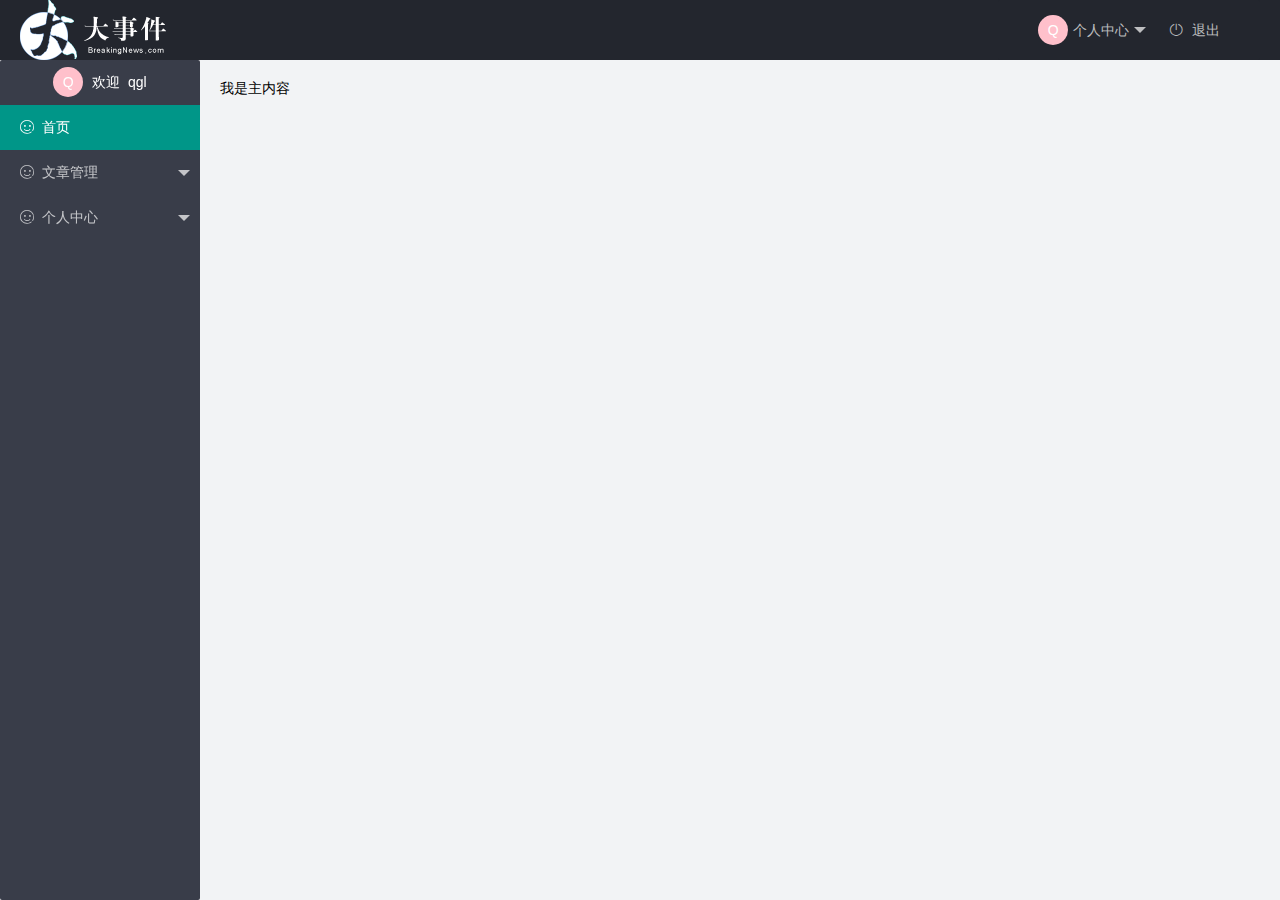
==== index.html @ 6732caff "'完成了index页面基础布局'" ====
<!--
 * @Author: your name
 * @Date: 2020-11-09 09:12:24
 * @LastEditTime: 2020-11-10 16:10:30
 * @LastEditors: Please set LastEditors
 * @Description: In User Settings Edit
 * @FilePath: \大事件\index.html
-->
<!DOCTYPE html>
<html lang="en">

<head>
    <meta charset="UTF-8">
    <meta name="viewport" content="width=device-width, initial-scale=1.0">
    <title>Document</title>
    <link rel='stylesheet' href="assets/lib/layui/css/layui.css">
    <link rel="stylesheet" href="./assets/css/index.css">

</head>

<body>
    <div class="container">
        <header>
            <div class="logo"><img src="./assets/images/logo.png" alt=""></div>
            <ul class="layui-nav">
                <li class="layui-nav-item">
                    <a href="javascript:;"><span class="myavatar">Q</span><img src="//t.cn/RCzsdCq" class="layui-nav-img myself">个人中心</a>
                    <dl class="layui-nav-child">
                        <dd><a href="javascript:;">基本资料</a></dd>
                        <dd><a href="javascript:;">更新头像</a></dd>
                        <dd><a href="javascript:;">重置密码</a></dd>
                    </dl>
                </li>
                <li class="layui-nav-item">
                    <a href="javascript:;" id="exit"><i class="layui-icon layui-icon-face-smile layui-icon-logout"></i> 退出</a>
                </li>
            </ul>
        </header>
        <aside>
            <ul class="layui-nav layui-nav-tree" lay-shrink='all'>
                <li class="layui-nav-item myImg">
                    <span class="myavatar">Q</span>
                    <img src="//t.cn/RCzsdCq" class="layui-nav-img myself"><span class="welcome">欢迎&nbsp;&nbsp;qgl</span>
                </li>
                <li class="layui-nav-item layui-this"><a href="javascript:;"><i class="layui-icon layui-icon-face-smile"></i>首页</a></li>
                <li class="layui-nav-item">
                    <a href="javascript:;"><i class="layui-icon layui-icon-face-smile"></i>文章管理</a>
                    <dl class="layui-nav-child">
                        <dd><a href="javascript:;"><i class="layui-icon layui-icon-face-smile"></i>文章管理</a></dd>
                        <dd><a href="javascript:;"><i class="layui-icon layui-icon-face-smile"></i>文章列表</a></dd>
                        <dd><a href="javascript:;"><i class="layui-icon layui-icon-face-smile"></i>发表文章</a></dd>
                    </dl>
                </li>
                <li class="layui-nav-item">
                    <a href="javascript:;"><i class="layui-icon layui-icon-face-smile"></i>个人中心</a>
                    <dl class="layui-nav-child">
                        <dd><a href="javascript:;"><i class="layui-icon layui-icon-face-smile"></i>基本资料</a></dd>
                        <dd><a href="javascript:;"><i class="layui-icon layui-icon-face-smile"></i>更换头像</a></dd>
                        <dd><a href="javascript:;"><i class="layui-icon layui-icon-face-smile"></i>重置密码</a></dd>
                    </dl>
                </li>
            </ul>
        </aside>
        <main>
            我是主内容
        </main>
    </div>
    <script src="./assets/lib/jquery.js"></script>
    <script src="./assets/lib/layui/layui.all.js"></script>
    <script src="./assets/js/utils.js"></script>
    <script src="./assets/js/index.js"></script>
</body>

</html>
---- assets/lib/layui/css/layui.css ----
/** layui-v2.5.6 MIT License By https://www.layui.com */
 .layui-inline,img{display:inline-block;vertical-align:middle}h1,h2,h3,h4,h5,h6{font-weight:400}.layui-edge,.layui-header,.layui-inline,.layui-main{position:relative}.layui-body,.layui-edge,.layui-elip{overflow:hidden}.layui-btn,.layui-edge,.layui-inline,img{vertical-align:middle}.layui-btn,.layui-disabled,.layui-icon,.layui-unselect{-moz-user-select:none;-webkit-user-select:none;-ms-user-select:none}.layui-elip,.layui-form-checkbox span,.layui-form-pane .layui-form-label{text-overflow:ellipsis;white-space:nowrap}.layui-breadcrumb,.layui-tree-btnGroup{visibility:hidden}blockquote,body,button,dd,div,dl,dt,form,h1,h2,h3,h4,h5,h6,input,li,ol,p,pre,td,textarea,th,ul{margin:0;padding:0;-webkit-tap-highlight-color:rgba(0,0,0,0)}a:active,a:hover{outline:0}img{border:none}li{list-style:none}table{border-collapse:collapse;border-spacing:0}h4,h5,h6{font-size:100%}button,input,optgroup,option,select,textarea{font-family:inherit;font-size:inherit;font-style:inherit;font-weight:inherit;outline:0}pre{white-space:pre-wrap;white-space:-moz-pre-wrap;white-space:-pre-wrap;white-space:-o-pre-wrap;word-wrap:break-word}body{line-height:24px;font:14px Helvetica Neue,Helvetica,PingFang SC,Tahoma,Arial,sans-serif}hr{height:1px;margin:10px 0;border:0;clear:both}a{color:#333;text-decoration:none}a:hover{color:#777}a cite{font-style:normal;*cursor:pointer}.layui-border-box,.layui-border-box *{box-sizing:border-box}.layui-box,.layui-box *{box-sizing:content-box}.layui-clear{clear:both;*zoom:1}.layui-clear:after{content:'\20';clear:both;*zoom:1;display:block;height:0}.layui-inline{*display:inline;*zoom:1}.layui-edge{display:inline-block;width:0;height:0;border-width:6px;border-style:dashed;border-color:transparent}.layui-edge-top{top:-4px;border-bottom-color:#999;border-bottom-style:solid}.layui-edge-right{border-left-color:#999;border-left-style:solid}.layui-edge-bottom{top:2px;border-top-color:#999;border-top-style:solid}.layui-edge-left{border-right-color:#999;border-right-style:solid}.layui-disabled,.layui-disabled:hover{color:#d2d2d2!important;cursor:not-allowed!important}.layui-circle{border-radius:100%}.layui-show{display:block!important}.layui-hide{display:none!important}@font-face{font-family:layui-icon;src:url(../font/iconfont.eot?v=256);src:url(../font/iconfont.eot?v=256#iefix) format('embedded-opentype'),url(../font/iconfont.woff2?v=256) format('woff2'),url(../font/iconfont.woff?v=256) format('woff'),url(../font/iconfont.ttf?v=256) format('truetype'),url(../font/iconfont.svg?v=256#layui-icon) format('svg')}.layui-icon{font-family:layui-icon!important;font-size:16px;font-style:normal;-webkit-font-smoothing:antialiased;-moz-osx-font-smoothing:grayscale}.layui-icon-reply-fill:before{content:"\e611"}.layui-icon-set-fill:before{content:"\e614"}.layui-icon-menu-fill:before{content:"\e60f"}.layui-icon-search:before{content:"\e615"}.layui-icon-share:before{content:"\e641"}.layui-icon-set-sm:before{content:"\e620"}.layui-icon-engine:before{content:"\e628"}.layui-icon-close:before{content:"\1006"}.layui-icon-close-fill:before{content:"\1007"}.layui-icon-chart-screen:before{content:"\e629"}.layui-icon-star:before{content:"\e600"}.layui-icon-circle-dot:before{content:"\e617"}.layui-icon-chat:before{content:"\e606"}.layui-icon-release:before{content:"\e609"}.layui-icon-list:before{content:"\e60a"}.layui-icon-chart:before{content:"\e62c"}.layui-icon-ok-circle:before{content:"\1005"}.layui-icon-layim-theme:before{content:"\e61b"}.layui-icon-table:before{content:"\e62d"}.layui-icon-right:before{content:"\e602"}.layui-icon-left:before{content:"\e603"}.layui-icon-cart-simple:before{content:"\e698"}.layui-icon-face-cry:before{content:"\e69c"}.layui-icon-face-smile:before{content:"\e6af"}.layui-icon-survey:before{content:"\e6b2"}.layui-icon-tree:before{content:"\e62e"}.layui-icon-ie:before{content:"\e7bb"}.layui-icon-upload-circle:before{content:"\e62f"}.layui-icon-add-circle:before{content:"\e61f"}.layui-icon-download-circle:before{content:"\e601"}.layui-icon-templeate-1:before{content:"\e630"}.layui-icon-util:before{content:"\e631"}.layui-icon-face-surprised:before{content:"\e664"}.layui-icon-edit:before{content:"\e642"}.layui-icon-speaker:before{content:"\e645"}.layui-icon-down:before{content:"\e61a"}.layui-icon-file:before{content:"\e621"}.layui-icon-layouts:before{content:"\e632"}.layui-icon-rate-half:before{content:"\e6c9"}.layui-icon-add-circle-fine:before{content:"\e608"}.layui-icon-prev-circle:before{content:"\e633"}.layui-icon-read:before{content:"\e705"}.layui-icon-404:before{content:"\e61c"}.layui-icon-carousel:before{content:"\e634"}.layui-icon-help:before{content:"\e607"}.layui-icon-code-circle:before{content:"\e635"}.layui-icon-windows:before{content:"\e67f"}.layui-icon-water:before{content:"\e636"}.layui-icon-username:before{content:"\e66f"}.layui-icon-find-fill:before{content:"\e670"}.layui-icon-about:before{content:"\e60b"}.layui-icon-location:before{content:"\e715"}.layui-icon-up:before{content:"\e619"}.layui-icon-pause:before{content:"\e651"}.layui-icon-date:before{content:"\e637"}.layui-icon-layim-uploadfile:before{content:"\e61d"}.layui-icon-delete:before{content:"\e640"}.layui-icon-play:before{content:"\e652"}.layui-icon-top:before{content:"\e604"}.layui-icon-firefox:before{content:"\e686"}.layui-icon-friends:before{content:"\e612"}.layui-icon-refresh-3:before{content:"\e9aa"}.layui-icon-ok:before{content:"\e605"}.layui-icon-layer:before{content:"\e638"}.layui-icon-face-smile-fine:before{content:"\e60c"}.layui-icon-dollar:before{content:"\e659"}.layui-icon-group:before{content:"\e613"}.layui-icon-layim-download:before{content:"\e61e"}.layui-icon-picture-fine:before{content:"\e60d"}.layui-icon-link:before{content:"\e64c"}.layui-icon-diamond:before{content:"\e735"}.layui-icon-log:before{content:"\e60e"}.layui-icon-key:before{content:"\e683"}.layui-icon-rate-solid:before{content:"\e67a"}.layui-icon-fonts-del:before{content:"\e64f"}.layui-icon-unlink:before{content:"\e64d"}.layui-icon-fonts-clear:before{content:"\e639"}.layui-icon-triangle-r:before{content:"\e623"}.layui-icon-circle:before{content:"\e63f"}.layui-icon-radio:before{content:"\e643"}.layui-icon-align-center:before{content:"\e647"}.layui-icon-align-right:before{content:"\e648"}.layui-icon-align-left:before{content:"\e649"}.layui-icon-loading-1:before{content:"\e63e"}.layui-icon-return:before{content:"\e65c"}.layui-icon-fonts-strong:before{content:"\e62b"}.layui-icon-upload:before{content:"\e67c"}.layui-icon-dialogue:before{content:"\e63a"}.layui-icon-video:before{content:"\e6ed"}.layui-icon-headset:before{content:"\e6fc"}.layui-icon-cellphone-fine:before{content:"\e63b"}.layui-icon-add-1:before{content:"\e654"}.layui-icon-face-smile-b:before{content:"\e650"}.layui-icon-fonts-html:before{content:"\e64b"}.layui-icon-screen-full:before{content:"\e622"}.layui-icon-form:before{content:"\e63c"}.layui-icon-cart:before{content:"\e657"}.layui-icon-camera-fill:before{content:"\e65d"}.layui-icon-tabs:before{content:"\e62a"}.layui-icon-heart-fill:before{content:"\e68f"}.layui-icon-fonts-code:before{content:"\e64e"}.layui-icon-ios:before{content:"\e680"}.layui-icon-at:before{content:"\e687"}.layui-icon-fire:before{content:"\e756"}.layui-icon-set:before{content:"\e716"}.layui-icon-fonts-u:before{content:"\e646"}.layui-icon-triangle-d:before{content:"\e625"}.layui-icon-tips:before{content:"\e702"}.layui-icon-picture:before{content:"\e64a"}.layui-icon-more-vertical:before{content:"\e671"}.layui-icon-bluetooth:before{content:"\e689"}.layui-icon-flag:before{content:"\e66c"}.layui-icon-loading:before{content:"\e63d"}.layui-icon-fonts-i:before{content:"\e644"}.layui-icon-refresh-1:before{content:"\e666"}.layui-icon-rmb:before{content:"\e65e"}.layui-icon-addition:before{content:"\e624"}.layui-icon-home:before{content:"\e68e"}.layui-icon-time:before{content:"\e68d"}.layui-icon-user:before{content:"\e770"}.layui-icon-notice:before{content:"\e667"}.layui-icon-chrome:before{content:"\e68a"}.layui-icon-edge:before{content:"\e68b"}.layui-icon-login-weibo:before{content:"\e675"}.layui-icon-voice:before{content:"\e688"}.layui-icon-upload-drag:before{content:"\e681"}.layui-icon-login-qq:before{content:"\e676"}.layui-icon-snowflake:before{content:"\e6b1"}.layui-icon-heart:before{content:"\e68c"}.layui-icon-logout:before{content:"\e682"}.layui-icon-file-b:before{content:"\e655"}.layui-icon-template:before{content:"\e663"}.layui-icon-transfer:before{content:"\e691"}.layui-icon-auz:before{content:"\e672"}.layui-icon-console:before{content:"\e665"}.layui-icon-app:before{content:"\e653"}.layui-icon-prev:before{content:"\e65a"}.layui-icon-website:before{content:"\e7ae"}.layui-icon-next:before{content:"\e65b"}.layui-icon-component:before{content:"\e857"}.layui-icon-android:before{content:"\e684"}.layui-icon-more:before{content:"\e65f"}.layui-icon-login-wechat:before{content:"\e677"}.layui-icon-shrink-right:before{content:"\e668"}.layui-icon-spread-left:before{content:"\e66b"}.layui-icon-camera:before{content:"\e660"}.layui-icon-note:before{content:"\e66e"}.layui-icon-refresh:before{content:"\e669"}.layui-icon-female:before{content:"\e661"}.layui-icon-male:before{content:"\e662"}.layui-icon-screen-restore:before{content:"\e758"}.layui-icon-password:before{content:"\e673"}.layui-icon-senior:before{content:"\e674"}.layui-icon-theme:before{content:"\e66a"}.layui-icon-tread:before{content:"\e6c5"}.layui-icon-praise:before{content:"\e6c6"}.layui-icon-star-fill:before{content:"\e658"}.layui-icon-rate:before{content:"\e67b"}.layui-icon-template-1:before{content:"\e656"}.layui-icon-vercode:before{content:"\e679"}.layui-icon-service:before{content:"\e626"}.layui-icon-cellphone:before{content:"\e678"}.layui-icon-print:before{content:"\e66d"}.layui-icon-cols:before{content:"\e610"}.layui-icon-wifi:before{content:"\e7e0"}.layui-icon-export:before{content:"\e67d"}.layui-icon-rss:before{content:"\e808"}.layui-icon-slider:before{content:"\e714"}.layui-icon-email:before{content:"\e618"}.layui-icon-subtraction:before{content:"\e67e"}.layui-icon-mike:before{content:"\e6dc"}.layui-icon-light:before{content:"\e748"}.layui-icon-gift:before{content:"\e627"}.layui-icon-mute:before{content:"\e685"}.layui-icon-reduce-circle:before{content:"\e616"}.layui-icon-music:before{content:"\e690"}.layui-main{width:1140px;margin:0 auto}.layui-header{z-index:1000;height:60px}.layui-header a:hover{transition:all .5s;-webkit-transition:all .5s}.layui-side{position:fixed;left:0;top:0;bottom:0;z-index:999;width:200px;overflow-x:hidden}.layui-side-scroll{position:relative;width:220px;height:100%;overflow-x:hidden}.layui-body{position:absolute;left:200px;right:0;top:0;bottom:0;z-index:998;width:auto;overflow-y:auto;box-sizing:border-box}.layui-layout-body{overflow:hidden}.layui-layout-admin .layui-header{background-color:#23262E}.layui-layout-admin .layui-side{top:60px;width:200px;overflow-x:hidden}.layui-layout-admin .layui-body{position:fixed;top:60px;bottom:44px}.layui-layout-admin .layui-main{width:auto;margin:0 15px}.layui-layout-admin .layui-footer{position:fixed;left:200px;right:0;bottom:0;height:44px;line-height:44px;padding:0 15px;background-color:#eee}.layui-layout-admin .layui-logo{position:absolute;left:0;top:0;width:200px;height:100%;line-height:60px;text-align:center;color:#009688;font-size:16px}.layui-layout-admin .layui-header .layui-nav{background:0 0}.layui-layout-left{position:absolute!important;left:200px;top:0}.layui-layout-right{position:absolute!important;right:0;top:0}.layui-container{position:relative;margin:0 auto;padding:0 15px;box-sizing:border-box}.layui-fluid{position:relative;margin:0 auto;padding:0 15px}.layui-row:after,.layui-row:before{content:'';display:block;clear:both}.layui-col-lg1,.layui-col-lg10,.layui-col-lg11,.layui-col-lg12,.layui-col-lg2,.layui-col-lg3,.layui-col-lg4,.layui-col-lg5,.layui-col-lg6,.layui-col-lg7,.layui-col-lg8,.layui-col-lg9,.layui-col-md1,.layui-col-md10,.layui-col-md11,.layui-col-md12,.layui-col-md2,.layui-col-md3,.layui-col-md4,.layui-col-md5,.layui-col-md6,.layui-col-md7,.layui-col-md8,.layui-col-md9,.layui-col-sm1,.layui-col-sm10,.layui-col-sm11,.layui-col-sm12,.layui-col-sm2,.layui-col-sm3,.layui-col-sm4,.layui-col-sm5,.layui-col-sm6,.layui-col-sm7,.layui-col-sm8,.layui-col-sm9,.layui-col-xs1,.layui-col-xs10,.layui-col-xs11,.layui-col-xs12,.layui-col-xs2,.layui-col-xs3,.layui-col-xs4,.layui-col-xs5,.layui-col-xs6,.layui-col-xs7,.layui-col-xs8,.layui-col-xs9{position:relative;display:block;box-sizing:border-box}.layui-col-xs1,.layui-col-xs10,.layui-col-xs11,.layui-col-xs12,.layui-col-xs2,.layui-col-xs3,.layui-col-xs4,.layui-col-xs5,.layui-col-xs6,.layui-col-xs7,.layui-col-xs8,.layui-col-xs9{float:left}.layui-col-xs1{width:8.33333333%}.layui-col-xs2{width:16.66666667%}.layui-col-xs3{width:25%}.layui-col-xs4{width:33.33333333%}.layui-col-xs5{width:41.66666667%}.layui-col-xs6{width:50%}.layui-col-xs7{width:58.33333333%}.layui-col-xs8{width:66.66666667%}.layui-col-xs9{width:75%}.layui-col-xs10{width:83.33333333%}.layui-col-xs11{width:91.66666667%}.layui-col-xs12{width:100%}.layui-col-xs-offset1{margin-left:8.33333333%}.layui-col-xs-offset2{margin-left:16.66666667%}.layui-col-xs-offset3{margin-left:25%}.layui-col-xs-offset4{margin-left:33.33333333%}.layui-col-xs-offset5{margin-left:41.66666667%}.layui-col-xs-offset6{margin-left:50%}.layui-col-xs-offset7{margin-left:58.33333333%}.layui-col-xs-offset8{margin-left:66.66666667%}.layui-col-xs-offset9{margin-left:75%}.layui-col-xs-offset10{margin-left:83.33333333%}.layui-col-xs-offset11{margin-left:91.66666667%}.layui-col-xs-offset12{margin-left:100%}@media screen and (max-width:768px){.layui-hide-xs{display:none!important}.layui-show-xs-block{display:block!important}.layui-show-xs-inline{display:inline!important}.layui-show-xs-inline-block{display:inline-block!important}}@media screen and (min-width:768px){.layui-container{width:750px}.layui-hide-sm{display:none!important}.layui-show-sm-block{display:block!important}.layui-show-sm-inline{display:inline!important}.layui-show-sm-inline-block{display:inline-block!important}.layui-col-sm1,.layui-col-sm10,.layui-col-sm11,.layui-col-sm12,.layui-col-sm2,.layui-col-sm3,.layui-col-sm4,.layui-col-sm5,.layui-col-sm6,.layui-col-sm7,.layui-col-sm8,.layui-col-sm9{float:left}.layui-col-sm1{width:8.33333333%}.layui-col-sm2{width:16.66666667%}.layui-col-sm3{width:25%}.layui-col-sm4{width:33.33333333%}.layui-col-sm5{width:41.66666667%}.layui-col-sm6{width:50%}.layui-col-sm7{width:58.33333333%}.layui-col-sm8{width:66.66666667%}.layui-col-sm9{width:75%}.layui-col-sm10{width:83.33333333%}.layui-col-sm11{width:91.66666667%}.layui-col-sm12{width:100%}.layui-col-sm-offset1{margin-left:8.33333333%}.layui-col-sm-offset2{margin-left:16.66666667%}.layui-col-sm-offset3{margin-left:25%}.layui-col-sm-offset4{margin-left:33.33333333%}.layui-col-sm-offset5{margin-left:41.66666667%}.layui-col-sm-offset6{margin-left:50%}.layui-col-sm-offset7{margin-left:58.33333333%}.layui-col-sm-offset8{margin-left:66.66666667%}.layui-col-sm-offset9{margin-left:75%}.layui-col-sm-offset10{margin-left:83.33333333%}.layui-col-sm-offset11{margin-left:91.66666667%}.layui-col-sm-offset12{margin-left:100%}}@media screen and (min-width:992px){.layui-container{width:970px}.layui-hide-md{display:none!important}.layui-show-md-block{display:block!important}.layui-show-md-inline{display:inline!important}.layui-show-md-inline-block{display:inline-block!important}.layui-col-md1,.layui-col-md10,.layui-col-md11,.layui-col-md12,.layui-col-md2,.layui-col-md3,.layui-col-md4,.layui-col-md5,.layui-col-md6,.layui-col-md7,.layui-col-md8,.layui-col-md9{float:left}.layui-col-md1{width:8.33333333%}.layui-col-md2{width:16.66666667%}.layui-col-md3{width:25%}.layui-col-md4{width:33.33333333%}.layui-col-md5{width:41.66666667%}.layui-col-md6{width:50%}.layui-col-md7{width:58.33333333%}.layui-col-md8{width:66.66666667%}.layui-col-md9{width:75%}.layui-col-md10{width:83.33333333%}.layui-col-md11{width:91.66666667%}.layui-col-md12{width:100%}.layui-col-md-offset1{margin-left:8.33333333%}.layui-col-md-offset2{margin-left:16.66666667%}.layui-col-md-offset3{margin-left:25%}.layui-col-md-offset4{margin-left:33.33333333%}.layui-col-md-offset5{margin-left:41.66666667%}.layui-col-md-offset6{margin-left:50%}.layui-col-md-offset7{margin-left:58.33333333%}.layui-col-md-offset8{margin-left:66.66666667%}.layui-col-md-offset9{margin-left:75%}.layui-col-md-offset10{margin-left:83.33333333%}.layui-col-md-offset11{margin-left:91.66666667%}.layui-col-md-offset12{margin-left:100%}}@media screen and (min-width:1200px){.layui-container{width:1170px}.layui-hide-lg{display:none!important}.layui-show-lg-block{display:block!important}.layui-show-lg-inline{display:inline!important}.layui-show-lg-inline-block{display:inline-block!important}.layui-col-lg1,.layui-col-lg10,.layui-col-lg11,.layui-col-lg12,.layui-col-lg2,.layui-col-lg3,.layui-col-lg4,.layui-col-lg5,.layui-col-lg6,.layui-col-lg7,.layui-col-lg8,.layui-col-lg9{float:left}.layui-col-lg1{width:8.33333333%}.layui-col-lg2{width:16.66666667%}.layui-col-lg3{width:25%}.layui-col-lg4{width:33.33333333%}.layui-col-lg5{width:41.66666667%}.layui-col-lg6{width:50%}.layui-col-lg7{width:58.33333333%}.layui-col-lg8{width:66.66666667%}.layui-col-lg9{width:75%}.layui-col-lg10{width:83.33333333%}.layui-col-lg11{width:91.66666667%}.layui-col-lg12{width:100%}.layui-col-lg-offset1{margin-left:8.33333333%}.layui-col-lg-offset2{margin-left:16.66666667%}.layui-col-lg-offset3{margin-left:25%}.layui-col-lg-offset4{margin-left:33.33333333%}.layui-col-lg-offset5{margin-left:41.66666667%}.layui-col-lg-offset6{margin-left:50%}.layui-col-lg-offset7{margin-left:58.33333333%}.layui-col-lg-offset8{margin-left:66.66666667%}.layui-col-lg-offset9{margin-left:75%}.layui-col-lg-offset10{margin-left:83.33333333%}.layui-col-lg-offset11{margin-left:91.66666667%}.layui-col-lg-offset12{margin-left:100%}}.layui-col-space1{margin:-.5px}.layui-col-space1>*{padding:.5px}.layui-col-space2{margin:-1px}.layui-col-space2>*{padding:1px}.layui-col-space4{margin:-2px}.layui-col-space4>*{padding:2px}.layui-col-space5{margin:-2.5px}.layui-col-space5>*{padding:2.5px}.layui-col-space6{margin:-3px}.layui-col-space6>*{padding:3px}.layui-col-space8{margin:-4px}.layui-col-space8>*{padding:4px}.layui-col-space10{margin:-5px}.layui-col-space10>*{padding:5px}.layui-col-space12{margin:-6px}.layui-col-space12>*{padding:6px}.layui-col-space14{margin:-7px}.layui-col-space14>*{padding:7px}.layui-col-space15{margin:-7.5px}.layui-col-space15>*{padding:7.5px}.layui-col-space16{margin:-8px}.layui-col-space16>*{padding:8px}.layui-col-space18{margin:-9px}.layui-col-space18>*{padding:9px}.layui-col-space20{margin:-10px}.layui-col-space20>*{padding:10px}.layui-col-space22{margin:-11px}.layui-col-space22>*{padding:11px}.layui-col-space24{margin:-12px}.layui-col-space24>*{padding:12px}.layui-col-space25{margin:-12.5px}.layui-col-space25>*{padding:12.5px}.layui-col-space26{margin:-13px}.layui-col-space26>*{padding:13px}.layui-col-space28{margin:-14px}.layui-col-space28>*{padding:14px}.layui-col-space30{margin:-15px}.layui-col-space30>*{padding:15px}.layui-btn,.layui-input,.layui-select,.layui-textarea,.layui-upload-button{outline:0;-webkit-appearance:none;transition:all .3s;-webkit-transition:all .3s;box-sizing:border-box}.layui-elem-quote{margin-bottom:10px;padding:15px;line-height:22px;border-left:5px solid #009688;border-radius:0 2px 2px 0;background-color:#f2f2f2}.layui-quote-nm{border-style:solid;border-width:1px 1px 1px 5px;background:0 0}.layui-elem-field{margin-bottom:10px;padding:0;border-width:1px;border-style:solid}.layui-elem-field legend{margin-left:20px;padding:0 10px;font-size:20px;font-weight:300}.layui-field-title{margin:10px 0 20px;border-width:1px 0 0}.layui-field-box{padding:10px 15px}.layui-field-title .layui-field-box{padding:10px 0}.layui-progress{position:relative;height:6px;border-radius:20px;background-color:#e2e2e2}.layui-progress-bar{position:absolute;left:0;top:0;width:0;max-width:100%;height:6px;border-radius:20px;text-align:right;background-color:#5FB878;transition:all .3s;-webkit-transition:all .3s}.layui-progress-big,.layui-progress-big .layui-progress-bar{height:18px;line-height:18px}.layui-progress-text{position:relative;top:-20px;line-height:18px;font-size:12px;color:#666}.layui-progress-big .layui-progress-text{position:static;padding:0 10px;color:#fff}.layui-collapse{border-width:1px;border-style:solid;border-radius:2px}.layui-colla-content,.layui-colla-item{border-top-width:1px;border-top-style:solid}.layui-colla-item:first-child{border-top:none}.layui-colla-title{position:relative;height:42px;line-height:42px;padding:0 15px 0 35px;color:#333;background-color:#f2f2f2;cursor:pointer;font-size:14px;overflow:hidden}.layui-colla-content{display:none;padding:10px 15px;line-height:22px;color:#666}.layui-colla-icon{position:absolute;left:15px;top:0;font-size:14px}.layui-card{margin-bottom:15px;border-radius:2px;background-color:#fff;box-shadow:0 1px 2px 0 rgba(0,0,0,.05)}.layui-card:last-child{margin-bottom:0}.layui-card-header{position:relative;height:42px;line-height:42px;padding:0 15px;border-bottom:1px solid #f6f6f6;color:#333;border-radius:2px 2px 0 0;font-size:14px}.layui-bg-black,.layui-bg-blue,.layui-bg-cyan,.layui-bg-green,.layui-bg-orange,.layui-bg-red{color:#fff!important}.layui-card-body{position:relative;padding:10px 15px;line-height:24px}.layui-card-body[pad15]{padding:15px}.layui-card-body[pad20]{padding:20px}.layui-card-body .layui-table{margin:5px 0}.layui-card .layui-tab{margin:0}.layui-panel-window{position:relative;padding:15px;border-radius:0;border-top:5px solid #E6E6E6;background-color:#fff}.layui-auxiliar-moving{position:fixed;left:0;right:0;top:0;bottom:0;width:100%;height:100%;background:0 0;z-index:9999999999}.layui-form-label,.layui-form-mid,.layui-form-select,.layui-input-block,.layui-input-inline,.layui-textarea{position:relative}.layui-bg-red{background-color:#FF5722!important}.layui-bg-orange{background-color:#FFB800!important}.layui-bg-green{background-color:#009688!important}.layui-bg-cyan{background-color:#2F4056!important}.layui-bg-blue{background-color:#1E9FFF!important}.layui-bg-black{background-color:#393D49!important}.layui-bg-gray{background-color:#eee!important;color:#666!important}.layui-badge-rim,.layui-colla-content,.layui-colla-item,.layui-collapse,.layui-elem-field,.layui-form-pane .layui-form-item[pane],.layui-form-pane .layui-form-label,.layui-input,.layui-layedit,.layui-layedit-tool,.layui-quote-nm,.layui-select,.layui-tab-bar,.layui-tab-card,.layui-tab-title,.layui-tab-title .layui-this:after,.layui-textarea{border-color:#e6e6e6}.layui-timeline-item:before,hr{background-color:#e6e6e6}.layui-text{line-height:22px;font-size:14px;color:#666}.layui-text h1,.layui-text h2,.layui-text h3{font-weight:500;color:#333}.layui-text h1{font-size:30px}.layui-text h2{font-size:24px}.layui-text h3{font-size:18px}.layui-text a:not(.layui-btn){color:#01AAED}.layui-text a:not(.layui-btn):hover{text-decoration:underline}.layui-text ul{padding:5px 0 5px 15px}.layui-text ul li{margin-top:5px;list-style-type:disc}.layui-text em,.layui-word-aux{color:#999!important;padding:0 5px!important}.layui-btn{display:inline-block;height:38px;line-height:38px;padding:0 18px;background-color:#009688;color:#fff;white-space:nowrap;text-align:center;font-size:14px;border:none;border-radius:2px;cursor:pointer}.layui-btn:hover{opacity:.8;filter:alpha(opacity=80);color:#fff}.layui-btn:active{opacity:1;filter:alpha(opacity=100)}.layui-btn+.layui-btn{margin-left:10px}.layui-btn-container{font-size:0}.layui-btn-container .layui-btn{margin-right:10px;margin-bottom:10px}.layui-btn-container .layui-btn+.layui-btn{margin-left:0}.layui-table .layui-btn-container .layui-btn{margin-bottom:9px}.layui-btn-radius{border-radius:100px}.layui-btn .layui-icon{margin-right:3px;font-size:18px;vertical-align:bottom;vertical-align:middle\9}.layui-btn-primary{border:1px solid #C9C9C9;background-color:#fff;color:#555}.layui-btn-primary:hover{border-color:#009688;color:#333}.layui-btn-normal{background-color:#1E9FFF}.layui-btn-warm{background-color:#FFB800}.layui-btn-danger{background-color:#FF5722}.layui-btn-checked{background-color:#5FB878}.layui-btn-disabled,.layui-btn-disabled:active,.layui-btn-disabled:hover{border:1px solid #e6e6e6;background-color:#FBFBFB;color:#C9C9C9;cursor:not-allowed;opacity:1}.layui-btn-lg{height:44px;line-height:44px;padding:0 25px;font-size:16px}.layui-btn-sm{height:30px;line-height:30px;padding:0 10px;font-size:12px}.layui-btn-sm i{font-size:16px!important}.layui-btn-xs{height:22px;line-height:22px;padding:0 5px;font-size:12px}.layui-btn-xs i{font-size:14px!important}.layui-btn-group{display:inline-block;vertical-align:middle;font-size:0}.layui-btn-group .layui-btn{margin-left:0!important;margin-right:0!important;border-left:1px solid rgba(255,255,255,.5);border-radius:0}.layui-btn-group .layui-btn-primary{border-left:none}.layui-btn-group .layui-btn-primary:hover{border-color:#C9C9C9;color:#009688}.layui-btn-group .layui-btn:first-child{border-left:none;border-radius:2px 0 0 2px}.layui-btn-group .layui-btn-primary:first-child{border-left:1px solid #c9c9c9}.layui-btn-group .layui-btn:last-child{border-radius:0 2px 2px 0}.layui-btn-group .layui-btn+.layui-btn{margin-left:0}.layui-btn-group+.layui-btn-group{margin-left:10px}.layui-btn-fluid{width:100%}.layui-input,.layui-select,.layui-textarea{height:38px;line-height:1.3;line-height:38px\9;border-width:1px;border-style:solid;background-color:#fff;border-radius:2px}.layui-input::-webkit-input-placeholder,.layui-select::-webkit-input-placeholder,.layui-textarea::-webkit-input-placeholder{line-height:1.3}.layui-input,.layui-textarea{display:block;width:100%;padding-left:10px}.layui-input:hover,.layui-textarea:hover{border-color:#D2D2D2!important}.layui-input:focus,.layui-textarea:focus{border-color:#C9C9C9!important}.layui-textarea{min-height:100px;height:auto;line-height:20px;padding:6px 10px;resize:vertical}.layui-select{padding:0 10px}.layui-form input[type=checkbox],.layui-form input[type=radio],.layui-form select{display:none}.layui-form [lay-ignore]{display:initial}.layui-form-item{margin-bottom:15px;clear:both;*zoom:1}.layui-form-item:after{content:'\20';clear:both;*zoom:1;display:block;height:0}.layui-form-label{float:left;display:block;padding:9px 15px;width:80px;font-weight:400;line-height:20px;text-align:right}.layui-form-label-col{display:block;float:none;padding:9px 0;line-height:20px;text-align:left}.layui-form-item .layui-inline{margin-bottom:5px;margin-right:10px}.layui-input-block{margin-left:110px;min-height:36px}.layui-input-inline{display:inline-block;vertical-align:middle}.layui-form-item .layui-input-inline{float:left;width:190px;margin-right:10px}.layui-form-text .layui-input-inline{width:auto}.layui-form-mid{float:left;display:block;padding:9px 0!important;line-height:20px;margin-right:10px}.layui-form-danger+.layui-form-select .layui-input,.layui-form-danger:focus{border-color:#FF5722!important}.layui-form-select .layui-input{padding-right:30px;cursor:pointer}.layui-form-select .layui-edge{position:absolute;right:10px;top:50%;margin-top:-3px;cursor:pointer;border-width:6px;border-top-color:#c2c2c2;border-top-style:solid;transition:all .3s;-webkit-transition:all .3s}.layui-form-select dl{display:none;position:absolute;left:0;top:42px;padding:5px 0;z-index:899;min-width:100%;border:1px solid #d2d2d2;max-height:300px;overflow-y:auto;background-color:#fff;border-radius:2px;box-shadow:0 2px 4px rgba(0,0,0,.12);box-sizing:border-box}.layui-form-select dl dd,.layui-form-select dl dt{padding:0 10px;line-height:36px;white-space:nowrap;overflow:hidden;text-overflow:ellipsis}.layui-form-select dl dt{font-size:12px;color:#999}.layui-form-select dl dd{cursor:pointer}.layui-form-select dl dd:hover{background-color:#f2f2f2;-webkit-transition:.5s all;transition:.5s all}.layui-form-select .layui-select-group dd{padding-left:20px}.layui-form-select dl dd.layui-select-tips{padding-left:10px!important;color:#999}.layui-form-select dl dd.layui-this{background-color:#5FB878;color:#fff}.layui-form-checkbox,.layui-form-select dl dd.layui-disabled{background-color:#fff}.layui-form-selected dl{display:block}.layui-form-checkbox,.layui-form-checkbox *,.layui-form-switch{display:inline-block;vertical-align:middle}.layui-form-selected .layui-edge{margin-top:-9px;-webkit-transform:rotate(180deg);transform:rotate(180deg);margin-top:-3px\9}:root .layui-form-selected .layui-edge{margin-top:-9px\0/IE9}.layui-form-selectup dl{top:auto;bottom:42px}.layui-select-none{margin:5px 0;text-align:center;color:#999}.layui-select-disabled .layui-disabled{border-color:#eee!important}.layui-select-disabled .layui-edge{border-top-color:#d2d2d2}.layui-form-checkbox{position:relative;height:30px;line-height:30px;margin-right:10px;padding-right:30px;cursor:pointer;font-size:0;-webkit-transition:.1s linear;transition:.1s linear;box-sizing:border-box}.layui-form-checkbox span{padding:0 10px;height:100%;font-size:14px;border-radius:2px 0 0 2px;background-color:#d2d2d2;color:#fff;overflow:hidden}.layui-form-checkbox:hover span{background-color:#c2c2c2}.layui-form-checkbox i{position:absolute;right:0;top:0;width:30px;height:28px;border:1px solid #d2d2d2;border-left:none;border-radius:0 2px 2px 0;color:#fff;font-size:20px;text-align:center}.layui-form-checkbox:hover i{border-color:#c2c2c2;color:#c2c2c2}.layui-form-checked,.layui-form-checked:hover{border-color:#5FB878}.layui-form-checked span,.layui-form-checked:hover span{background-color:#5FB878}.layui-form-checked i,.layui-form-checked:hover i{color:#5FB878}.layui-form-item .layui-form-checkbox{margin-top:4px}.layui-form-checkbox[lay-skin=primary]{height:auto!important;line-height:normal!important;min-width:18px;min-height:18px;border:none!important;margin-right:0;padding-left:28px;padding-right:0;background:0 0}.layui-form-checkbox[lay-skin=primary] span{padding-left:0;padding-right:15px;line-height:18px;background:0 0;color:#666}.layui-form-checkbox[lay-skin=primary] i{right:auto;left:0;width:16px;height:16px;line-height:16px;border:1px solid #d2d2d2;font-size:12px;border-radius:2px;background-color:#fff;-webkit-transition:.1s linear;transition:.1s linear}.layui-form-checkbox[lay-skin=primary]:hover i{border-color:#5FB878;color:#fff}.layui-form-checked[lay-skin=primary] i{border-color:#5FB878!important;background-color:#5FB878;color:#fff}.layui-checkbox-disbaled[lay-skin=primary] span{background:0 0!important;color:#c2c2c2}.layui-checkbox-disbaled[lay-skin=primary]:hover i{border-color:#d2d2d2}.layui-form-item .layui-form-checkbox[lay-skin=primary]{margin-top:10px}.layui-form-switch{position:relative;height:22px;line-height:22px;min-width:35px;padding:0 5px;margin-top:8px;border:1px solid #d2d2d2;border-radius:20px;cursor:pointer;background-color:#fff;-webkit-transition:.1s linear;transition:.1s linear}.layui-form-switch i{position:absolute;left:5px;top:3px;width:16px;height:16px;border-radius:20px;background-color:#d2d2d2;-webkit-transition:.1s linear;transition:.1s linear}.layui-form-switch em{position:relative;top:0;width:25px;margin-left:21px;padding:0!important;text-align:center!important;color:#999!important;font-style:normal!important;font-size:12px}.layui-form-onswitch{border-color:#5FB878;background-color:#5FB878}.layui-checkbox-disbaled,.layui-checkbox-disbaled i{border-color:#e2e2e2!important}.layui-form-onswitch i{left:100%;margin-left:-21px;background-color:#fff}.layui-form-onswitch em{margin-left:5px;margin-right:21px;color:#fff!important}.layui-checkbox-disbaled span{background-color:#e2e2e2!important}.layui-checkbox-disbaled:hover i{color:#fff!important}[lay-radio]{display:none}.layui-form-radio,.layui-form-radio *{display:inline-block;vertical-align:middle}.layui-form-radio{line-height:28px;margin:6px 10px 0 0;padding-right:10px;cursor:pointer;font-size:0}.layui-form-radio *{font-size:14px}.layui-form-radio>i{margin-right:8px;font-size:22px;color:#c2c2c2}.layui-form-radio>i:hover,.layui-form-radioed>i{color:#5FB878}.layui-radio-disbaled>i{color:#e2e2e2!important}.layui-form-pane .layui-form-label{width:110px;padding:8px 15px;height:38px;line-height:20px;border-width:1px;border-style:solid;border-radius:2px 0 0 2px;text-align:center;background-color:#FBFBFB;overflow:hidden;box-sizing:border-box}.layui-form-pane .layui-input-inline{margin-left:-1px}.layui-form-pane .layui-input-block{margin-left:110px;left:-1px}.layui-form-pane .layui-input{border-radius:0 2px 2px 0}.layui-form-pane .layui-form-text .layui-form-label{float:none;width:100%;border-radius:2px;box-sizing:border-box;text-align:left}.layui-form-pane .layui-form-text .layui-input-inline{display:block;margin:0;top:-1px;clear:both}.layui-form-pane .layui-form-text .layui-input-block{margin:0;left:0;top:-1px}.layui-form-pane .layui-form-text .layui-textarea{min-height:100px;border-radius:0 0 2px 2px}.layui-form-pane .layui-form-checkbox{margin:4px 0 4px 10px}.layui-form-pane .layui-form-radio,.layui-form-pane .layui-form-switch{margin-top:6px;margin-left:10px}.layui-form-pane .layui-form-item[pane]{position:relative;border-width:1px;border-style:solid}.layui-form-pane .layui-form-item[pane] .layui-form-label{position:absolute;left:0;top:0;height:100%;border-width:0 1px 0 0}.layui-form-pane .layui-form-item[pane] .layui-input-inline{margin-left:110px}@media screen and (max-width:450px){.layui-form-item .layui-form-label{text-overflow:ellipsis;overflow:hidden;white-space:nowrap}.layui-form-item .layui-inline{display:block;margin-right:0;margin-bottom:20px;clear:both}.layui-form-item .layui-inline:after{content:'\20';clear:both;display:block;height:0}.layui-form-item .layui-input-inline{display:block;float:none;left:-3px;width:auto;margin:0 0 10px 112px}.layui-form-item .layui-input-inline+.layui-form-mid{margin-left:110px;top:-5px;padding:0}.layui-form-item .layui-form-checkbox{margin-right:5px;margin-bottom:5px}}.layui-layedit{border-width:1px;border-style:solid;border-radius:2px}.layui-layedit-tool{padding:3px 5px;border-bottom-width:1px;border-bottom-style:solid;font-size:0}.layedit-tool-fixed{position:fixed;top:0;border-top:1px solid #e2e2e2}.layui-layedit-tool .layedit-tool-mid,.layui-layedit-tool .layui-icon{display:inline-block;vertical-align:middle;text-align:center;font-size:14px}.layui-layedit-tool .layui-icon{position:relative;width:32px;height:30px;line-height:30px;margin:3px 5px;color:#777;cursor:pointer;border-radius:2px}.layui-layedit-tool .layui-icon:hover{color:#393D49}.layui-layedit-tool .layui-icon:active{color:#000}.layui-layedit-tool .layedit-tool-active{background-color:#e2e2e2;color:#000}.layui-layedit-tool .layui-disabled,.layui-layedit-tool .layui-disabled:hover{color:#d2d2d2;cursor:not-allowed}.layui-layedit-tool .layedit-tool-mid{width:1px;height:18px;margin:0 10px;background-color:#d2d2d2}.layedit-tool-html{width:50px!important;font-size:30px!important}.layedit-tool-b,.layedit-tool-code,.layedit-tool-help{font-size:16px!important}.layedit-tool-d,.layedit-tool-face,.layedit-tool-image,.layedit-tool-unlink{font-size:18px!important}.layedit-tool-image input{position:absolute;font-size:0;left:0;top:0;width:100%;height:100%;opacity:.01;filter:Alpha(opacity=1);cursor:pointer}.layui-layedit-iframe iframe{display:block;width:100%}#LAY_layedit_code{overflow:hidden}.layui-laypage{display:inline-block;*display:inline;*zoom:1;vertical-align:middle;margin:10px 0;font-size:0}.layui-laypage>a:first-child,.layui-laypage>a:first-child em{border-radius:2px 0 0 2px}.layui-laypage>a:last-child,.layui-laypage>a:last-child em{border-radius:0 2px 2px 0}.layui-laypage>:first-child{margin-left:0!important}.layui-laypage>:last-child{margin-right:0!important}.layui-laypage a,.layui-laypage button,.layui-laypage input,.layui-laypage select,.layui-laypage span{border:1px solid #e2e2e2}.layui-laypage a,.layui-laypage span{display:inline-block;*display:inline;*zoom:1;vertical-align:middle;padding:0 15px;height:28px;line-height:28px;margin:0 -1px 5px 0;background-color:#fff;color:#333;font-size:12px}.layui-flow-more a *,.layui-laypage input,.layui-table-view select[lay-ignore]{display:inline-block}.layui-laypage a:hover{color:#009688}.layui-laypage em{font-style:normal}.layui-laypage .layui-laypage-spr{color:#999;font-weight:700}.layui-laypage a{text-decoration:none}.layui-laypage .layui-laypage-curr{position:relative}.layui-laypage .layui-laypage-curr em{position:relative;color:#fff}.layui-laypage .layui-laypage-curr .layui-laypage-em{position:absolute;left:-1px;top:-1px;padding:1px;width:100%;height:100%;background-color:#009688}.layui-laypage-em{border-radius:2px}.layui-laypage-next em,.layui-laypage-prev em{font-family:Sim sun;font-size:16px}.layui-laypage .layui-laypage-count,.layui-laypage .layui-laypage-limits,.layui-laypage .layui-laypage-refresh,.layui-laypage .layui-laypage-skip{margin-left:10px;margin-right:10px;padding:0;border:none}.layui-laypage .layui-laypage-limits,.layui-laypage .layui-laypage-refresh{vertical-align:top}.layui-laypage .layui-laypage-refresh i{font-size:18px;cursor:pointer}.layui-laypage select{height:22px;padding:3px;border-radius:2px;cursor:pointer}.layui-laypage .layui-laypage-skip{height:30px;line-height:30px;color:#999}.layui-laypage button,.layui-laypage input{height:30px;line-height:30px;border-radius:2px;vertical-align:top;background-color:#fff;box-sizing:border-box}.layui-laypage input{width:40px;margin:0 10px;padding:0 3px;text-align:center}.layui-laypage input:focus,.layui-laypage select:focus{border-color:#009688!important}.layui-laypage button{margin-left:10px;padding:0 10px;cursor:pointer}.layui-table,.layui-table-view{margin:10px 0}.layui-flow-more{margin:10px 0;text-align:center;color:#999;font-size:14px}.layui-flow-more a{height:32px;line-height:32px}.layui-flow-more a *{vertical-align:top}.layui-flow-more a cite{padding:0 20px;border-radius:3px;background-color:#eee;color:#333;font-style:normal}.layui-flow-more a cite:hover{opacity:.8}.layui-flow-more a i{font-size:30px;color:#737383}.layui-table{width:100%;background-color:#fff;color:#666}.layui-table tr{transition:all .3s;-webkit-transition:all .3s}.layui-table th{text-align:left;font-weight:400}.layui-table tbody tr:hover,.layui-table thead tr,.layui-table-click,.layui-table-header,.layui-table-hover,.layui-table-mend,.layui-table-patch,.layui-table-tool,.layui-table-total,.layui-table-total tr,.layui-table[lay-even] tr:nth-child(even){background-color:#f2f2f2}.layui-table td,.layui-table th,.layui-table-col-set,.layui-table-fixed-r,.layui-table-grid-down,.layui-table-header,.layui-table-page,.layui-table-tips-main,.layui-table-tool,.layui-table-total,.layui-table-view,.layui-table[lay-skin=line],.layui-table[lay-skin=row]{border-width:1px;border-style:solid;border-color:#e6e6e6}.layui-table td,.layui-table th{position:relative;padding:9px 15px;min-height:20px;line-height:20px;font-size:14px}.layui-table[lay-skin=line] td,.layui-table[lay-skin=line] th{border-width:0 0 1px}.layui-table[lay-skin=row] td,.layui-table[lay-skin=row] th{border-width:0 1px 0 0}.layui-table[lay-skin=nob] td,.layui-table[lay-skin=nob] th{border:none}.layui-table img{max-width:100px}.layui-table[lay-size=lg] td,.layui-table[lay-size=lg] th{padding:15px 30px}.layui-table-view .layui-table[lay-size=lg] .layui-table-cell{height:40px;line-height:40px}.layui-table[lay-size=sm] td,.layui-table[lay-size=sm] th{font-size:12px;padding:5px 10px}.layui-table-view .layui-table[lay-size=sm] .layui-table-cell{height:20px;line-height:20px}.layui-table[lay-data]{display:none}.layui-table-box{position:relative;overflow:hidden}.layui-table-view .layui-table{position:relative;width:auto;margin:0}.layui-table-view .layui-table[lay-skin=line]{border-width:0 1px 0 0}.layui-table-view .layui-table[lay-skin=row]{border-width:0 0 1px}.layui-table-view .layui-table td,.layui-table-view .layui-table th{padding:5px 0;border-top:none;border-left:none}.layui-table-view .layui-table th.layui-unselect .layui-table-cell span{cursor:pointer}.layui-table-view .layui-table td{cursor:default}.layui-table-view .layui-table td[data-edit=text]{cursor:text}.layui-table-view .layui-form-checkbox[lay-skin=primary] i{width:18px;height:18px}.layui-table-view .layui-form-radio{line-height:0;padding:0}.layui-table-view .layui-form-radio>i{margin:0;font-size:20px}.layui-table-init{position:absolute;left:0;top:0;width:100%;height:100%;text-align:center;z-index:110}.layui-table-init .layui-icon{position:absolute;left:50%;top:50%;margin:-15px 0 0 -15px;font-size:30px;color:#c2c2c2}.layui-table-header{border-width:0 0 1px;overflow:hidden}.layui-table-header .layui-table{margin-bottom:-1px}.layui-table-tool .layui-inline[lay-event]{position:relative;width:26px;height:26px;padding:5px;line-height:16px;margin-right:10px;text-align:center;color:#333;border:1px solid #ccc;cursor:pointer;-webkit-transition:.5s all;transition:.5s all}.layui-table-tool .layui-inline[lay-event]:hover{border:1px solid #999}.layui-table-tool-temp{padding-right:120px}.layui-table-tool-self{position:absolute;right:17px;top:10px}.layui-table-tool .layui-table-tool-self .layui-inline[lay-event]{margin:0 0 0 10px}.layui-table-tool-panel{position:absolute;top:29px;left:-1px;padding:5px 0;min-width:150px;min-height:40px;border:1px solid #d2d2d2;text-align:left;overflow-y:auto;background-color:#fff;box-shadow:0 2px 4px rgba(0,0,0,.12)}.layui-table-cell,.layui-table-tool-panel li{overflow:hidden;text-overflow:ellipsis;white-space:nowrap}.layui-table-tool-panel li{padding:0 10px;line-height:30px;-webkit-transition:.5s all;transition:.5s all}.layui-table-tool-panel li .layui-form-checkbox[lay-skin=primary]{width:100%;padding-left:28px}.layui-table-tool-panel li:hover{background-color:#f2f2f2}.layui-table-tool-panel li .layui-form-checkbox[lay-skin=primary] i{position:absolute;left:0;top:0}.layui-table-tool-panel li .layui-form-checkbox[lay-skin=primary] span{padding:0}.layui-table-tool .layui-table-tool-self .layui-table-tool-panel{left:auto;right:-1px}.layui-table-col-set{position:absolute;right:0;top:0;width:20px;height:100%;border-width:0 0 0 1px;background-color:#fff}.layui-table-sort{width:10px;height:20px;margin-left:5px;cursor:pointer!important}.layui-table-sort .layui-edge{position:absolute;left:5px;border-width:5px}.layui-table-sort .layui-table-sort-asc{top:3px;border-top:none;border-bottom-style:solid;border-bottom-color:#b2b2b2}.layui-table-sort .layui-table-sort-asc:hover{border-bottom-color:#666}.layui-table-sort .layui-table-sort-desc{bottom:5px;border-bottom:none;border-top-style:solid;border-top-color:#b2b2b2}.layui-table-sort .layui-table-sort-desc:hover{border-top-color:#666}.layui-table-sort[lay-sort=asc] .layui-table-sort-asc{border-bottom-color:#000}.layui-table-sort[lay-sort=desc] .layui-table-sort-desc{border-top-color:#000}.layui-table-cell{height:28px;line-height:28px;padding:0 15px;position:relative;box-sizing:border-box}.layui-table-cell .layui-form-checkbox[lay-skin=primary]{top:-1px;padding:0}.layui-table-cell .layui-table-link{color:#01AAED}.laytable-cell-checkbox,.laytable-cell-numbers,.laytable-cell-radio,.laytable-cell-space{padding:0;text-align:center}.layui-table-body{position:relative;overflow:auto;margin-right:-1px;margin-bottom:-1px}.layui-table-body .layui-none{line-height:26px;padding:15px;text-align:center;color:#999}.layui-table-fixed{position:absolute;left:0;top:0;z-index:101}.layui-table-fixed .layui-table-body{overflow:hidden}.layui-table-fixed-l{box-shadow:0 -1px 8px rgba(0,0,0,.08)}.layui-table-fixed-r{left:auto;right:-1px;border-width:0 0 0 1px;box-shadow:-1px 0 8px rgba(0,0,0,.08)}.layui-table-fixed-r .layui-table-header{position:relative;overflow:visible}.layui-table-mend{position:absolute;right:-49px;top:0;height:100%;width:50px}.layui-table-tool{position:relative;z-index:890;width:100%;min-height:50px;line-height:30px;padding:10px 15px;border-width:0 0 1px}.layui-table-tool .layui-btn-container{margin-bottom:-10px}.layui-table-page,.layui-table-total{border-width:1px 0 0;margin-bottom:-1px;overflow:hidden}.layui-table-page{position:relative;width:100%;padding:7px 7px 0;height:41px;font-size:12px;white-space:nowrap}.layui-table-page>div{height:26px}.layui-table-page .layui-laypage{margin:0}.layui-table-page .layui-laypage a,.layui-table-page .layui-laypage span{height:26px;line-height:26px;margin-bottom:10px;border:none;background:0 0}.layui-table-page .layui-laypage a,.layui-table-page .layui-laypage span.layui-laypage-curr{padding:0 12px}.layui-table-page .layui-laypage span{margin-left:0;padding:0}.layui-table-page .layui-laypage .layui-laypage-prev{margin-left:-7px!important}.layui-table-page .layui-laypage .layui-laypage-curr .layui-laypage-em{left:0;top:0;padding:0}.layui-table-page .layui-laypage button,.layui-table-page .layui-laypage input{height:26px;line-height:26px}.layui-table-page .layui-laypage input{width:40px}.layui-table-page .layui-laypage button{padding:0 10px}.layui-table-page select{height:18px}.layui-table-patch .layui-table-cell{padding:0;width:30px}.layui-table-edit{position:absolute;left:0;top:0;width:100%;height:100%;padding:0 14px 1px;border-radius:0;box-shadow:1px 1px 20px rgba(0,0,0,.15)}.layui-table-edit:focus{border-color:#5FB878!important}select.layui-table-edit{padding:0 0 0 10px;border-color:#C9C9C9}.layui-table-view .layui-form-checkbox,.layui-table-view .layui-form-radio,.layui-table-view .layui-form-switch{top:0;margin:0;box-sizing:content-box}.layui-table-view .layui-form-checkbox{top:-1px;height:26px;line-height:26px}.layui-table-view .layui-form-checkbox i{height:26px}.layui-table-grid .layui-table-cell{overflow:visible}.layui-table-grid-down{position:absolute;top:0;right:0;width:26px;height:100%;padding:5px 0;border-width:0 0 0 1px;text-align:center;background-color:#fff;color:#999;cursor:pointer}.layui-table-grid-down .layui-icon{position:absolute;top:50%;left:50%;margin:-8px 0 0 -8px}.layui-table-grid-down:hover{background-color:#fbfbfb}body .layui-table-tips .layui-layer-content{background:0 0;padding:0;box-shadow:0 1px 6px rgba(0,0,0,.12)}.layui-table-tips-main{margin:-44px 0 0 -1px;max-height:150px;padding:8px 15px;font-size:14px;overflow-y:scroll;background-color:#fff;color:#666}.layui-table-tips-c{position:absolute;right:-3px;top:-13px;width:20px;height:20px;padding:3px;cursor:pointer;background-color:#666;border-radius:50%;color:#fff}.layui-table-tips-c:hover{background-color:#777}.layui-table-tips-c:before{position:relative;right:-2px}.layui-upload-file{display:none!important;opacity:.01;filter:Alpha(opacity=1)}.layui-upload-drag,.layui-upload-form,.layui-upload-wrap{display:inline-block}.layui-upload-list{margin:10px 0}.layui-upload-choose{padding:0 10px;color:#999}.layui-upload-drag{position:relative;padding:30px;border:1px dashed #e2e2e2;background-color:#fff;text-align:center;cursor:pointer;color:#999}.layui-upload-drag .layui-icon{font-size:50px;color:#009688}.layui-upload-drag[lay-over]{border-color:#009688}.layui-upload-iframe{position:absolute;width:0;height:0;border:0;visibility:hidden}.layui-upload-wrap{position:relative;vertical-align:middle}.layui-upload-wrap .layui-upload-file{display:block!important;position:absolute;left:0;top:0;z-index:10;font-size:100px;width:100%;height:100%;opacity:.01;filter:Alpha(opacity=1);cursor:pointer}.layui-transfer-active,.layui-transfer-box{display:inline-block;vertical-align:middle}.layui-transfer-box,.layui-transfer-header,.layui-transfer-search{border-width:0;border-style:solid;border-color:#e6e6e6}.layui-transfer-box{position:relative;border-width:1px;width:200px;height:360px;border-radius:2px;background-color:#fff}.layui-transfer-box .layui-form-checkbox{width:100%;margin:0!important}.layui-transfer-header{height:38px;line-height:38px;padding:0 10px;border-bottom-width:1px}.layui-transfer-search{position:relative;padding:10px;border-bottom-width:1px}.layui-transfer-search .layui-input{height:32px;padding-left:30px;font-size:12px}.layui-transfer-search .layui-icon-search{position:absolute;left:20px;top:50%;margin-top:-8px;color:#666}.layui-transfer-active{margin:0 15px}.layui-transfer-active .layui-btn{display:block;margin:0;padding:0 15px;background-color:#5FB878;border-color:#5FB878;color:#fff}.layui-transfer-active .layui-btn-disabled{background-color:#FBFBFB;border-color:#e6e6e6;color:#C9C9C9}.layui-transfer-active .layui-btn:first-child{margin-bottom:15px}.layui-transfer-active .layui-btn .layui-icon{margin:0;font-size:14px!important}.layui-transfer-data{padding:5px 0;overflow:auto}.layui-transfer-data li{height:32px;line-height:32px;padding:0 10px}.layui-transfer-data li:hover{background-color:#f2f2f2;transition:.5s all}.layui-transfer-data .layui-none{padding:15px 10px;text-align:center;color:#999}.layui-nav{position:relative;padding:0 20px;background-color:#393D49;color:#fff;border-radius:2px;font-size:0;box-sizing:border-box}.layui-nav *{font-size:14px}.layui-nav .layui-nav-item{position:relative;display:inline-block;*display:inline;*zoom:1;vertical-align:middle;line-height:60px}.layui-nav .layui-nav-item a{display:block;padding:0 20px;color:#fff;color:rgba(255,255,255,.7);transition:all .3s;-webkit-transition:all .3s}.layui-nav .layui-this:after,.layui-nav-bar,.layui-nav-tree .layui-nav-itemed:after{position:absolute;left:0;top:0;width:0;height:5px;background-color:#5FB878;transition:all .2s;-webkit-transition:all .2s}.layui-nav-bar{z-index:1000}.layui-nav .layui-nav-item a:hover,.layui-nav .layui-this a{color:#fff}.layui-nav .layui-this:after{content:'';top:auto;bottom:0;width:100%}.layui-nav-img{width:30px;height:30px;margin-right:10px;border-radius:50%}.layui-nav .layui-nav-more{content:'';width:0;height:0;border-style:solid dashed dashed;border-color:#fff transparent transparent;overflow:hidden;cursor:pointer;transition:all .2s;-webkit-transition:all .2s;position:absolute;top:50%;right:3px;margin-top:-3px;border-width:6px;border-top-color:rgba(255,255,255,.7)}.layui-nav .layui-nav-mored,.layui-nav-itemed>a .layui-nav-more{margin-top:-9px;border-style:dashed dashed solid;border-color:transparent transparent #fff}.layui-nav-child{display:none;position:absolute;left:0;top:65px;min-width:100%;line-height:36px;padding:5px 0;box-shadow:0 2px 4px rgba(0,0,0,.12);border:1px solid #d2d2d2;background-color:#fff;z-index:100;border-radius:2px;white-space:nowrap}.layui-nav .layui-nav-child a{color:#333}.layui-nav .layui-nav-child a:hover{background-color:#f2f2f2;color:#000}.layui-nav-child dd{position:relative}.layui-nav .layui-nav-child dd.layui-this a,.layui-nav-child dd.layui-this{background-color:#5FB878;color:#fff}.layui-nav-child dd.layui-this:after{display:none}.layui-nav-tree{width:200px;padding:0}.layui-nav-tree .layui-nav-item{display:block;width:100%;line-height:45px}.layui-nav-tree .layui-nav-item a{position:relative;height:45px;line-height:45px;text-overflow:ellipsis;overflow:hidden;white-space:nowrap}.layui-nav-tree .layui-nav-item a:hover{background-color:#4E5465}.layui-nav-tree .layui-nav-bar{width:5px;height:0;background-color:#009688}.layui-nav-tree .layui-nav-child dd.layui-this,.layui-nav-tree .layui-nav-child dd.layui-this a,.layui-nav-tree .layui-this,.layui-nav-tree .layui-this>a,.layui-nav-tree .layui-this>a:hover{background-color:#009688;color:#fff}.layui-nav-tree .layui-this:after{display:none}.layui-nav-itemed>a,.layui-nav-tree .layui-nav-title a,.layui-nav-tree .layui-nav-title a:hover{color:#fff!important}.layui-nav-tree .layui-nav-child{position:relative;z-index:0;top:0;border:none;box-shadow:none}.layui-nav-tree .layui-nav-child a{height:40px;line-height:40px;color:#fff;color:rgba(255,255,255,.7)}.layui-nav-tree .layui-nav-child,.layui-nav-tree .layui-nav-child a:hover{background:0 0;color:#fff}.layui-nav-tree .layui-nav-more{right:10px}.layui-nav-itemed>.layui-nav-child{display:block;padding:0;background-color:rgba(0,0,0,.3)!important}.layui-nav-itemed>.layui-nav-child>.layui-this>.layui-nav-child{display:block}.layui-nav-side{position:fixed;top:0;bottom:0;left:0;overflow-x:hidden;z-index:999}.layui-bg-blue .layui-nav-bar,.layui-bg-blue .layui-nav-itemed:after,.layui-bg-blue .layui-this:after{background-color:#93D1FF}.layui-bg-blue .layui-nav-child dd.layui-this{background-color:#1E9FFF}.layui-bg-blue .layui-nav-itemed>a,.layui-nav-tree.layui-bg-blue .layui-nav-title a,.layui-nav-tree.layui-bg-blue .layui-nav-title a:hover{background-color:#007DDB!important}.layui-breadcrumb{font-size:0}.layui-breadcrumb>*{font-size:14px}.layui-breadcrumb a{color:#999!important}.layui-breadcrumb a:hover{color:#5FB878!important}.layui-breadcrumb a cite{color:#666;font-style:normal}.layui-breadcrumb span[lay-separator]{margin:0 10px;color:#999}.layui-tab{margin:10px 0;text-align:left!important}.layui-tab[overflow]>.layui-tab-title{overflow:hidden}.layui-tab-title{position:relative;left:0;height:40px;white-space:nowrap;font-size:0;border-bottom-width:1px;border-bottom-style:solid;transition:all .2s;-webkit-transition:all .2s}.layui-tab-title li{display:inline-block;*display:inline;*zoom:1;vertical-align:middle;font-size:14px;transition:all .2s;-webkit-transition:all .2s;position:relative;line-height:40px;min-width:65px;padding:0 15px;text-align:center;cursor:pointer}.layui-tab-title li a{display:block}.layui-tab-title .layui-this{color:#000}.layui-tab-title .layui-this:after{position:absolute;left:0;top:0;content:'';width:100%;height:41px;border-width:1px;border-style:solid;border-bottom-color:#fff;border-radius:2px 2px 0 0;box-sizing:border-box;pointer-events:none}.layui-tab-bar{position:absolute;right:0;top:0;z-index:10;width:30px;height:39px;line-height:39px;border-width:1px;border-style:solid;border-radius:2px;text-align:center;background-color:#fff;cursor:pointer}.layui-tab-bar .layui-icon{position:relative;display:inline-block;top:3px;transition:all .3s;-webkit-transition:all .3s}.layui-tab-item{display:none}.layui-tab-more{padding-right:30px;height:auto!important;white-space:normal!important}.layui-tab-more li.layui-this:after{border-bottom-color:#e2e2e2;border-radius:2px}.layui-tab-more .layui-tab-bar .layui-icon{top:-2px;top:3px\9;-webkit-transform:rotate(180deg);transform:rotate(180deg)}:root .layui-tab-more .layui-tab-bar .layui-icon{top:-2px\0/IE9}.layui-tab-content{padding:10px}.layui-tab-title li .layui-tab-close{position:relative;display:inline-block;width:18px;height:18px;line-height:20px;margin-left:8px;top:1px;text-align:center;font-size:14px;color:#c2c2c2;transition:all .2s;-webkit-transition:all .2s}.layui-tab-title li .layui-tab-close:hover{border-radius:2px;background-color:#FF5722;color:#fff}.layui-tab-brief>.layui-tab-title .layui-this{color:#009688}.layui-tab-brief>.layui-tab-more li.layui-this:after,.layui-tab-brief>.layui-tab-title .layui-this:after{border:none;border-radius:0;border-bottom:2px solid #5FB878}.layui-tab-brief[overflow]>.layui-tab-title .layui-this:after{top:-1px}.layui-tab-card{border-width:1px;border-style:solid;border-radius:2px;box-shadow:0 2px 5px 0 rgba(0,0,0,.1)}.layui-tab-card>.layui-tab-title{background-color:#f2f2f2}.layui-tab-card>.layui-tab-title li{margin-right:-1px;margin-left:-1px}.layui-tab-card>.layui-tab-title .layui-this{background-color:#fff}.layui-tab-card>.layui-tab-title .layui-this:after{border-top:none;border-width:1px;border-bottom-color:#fff}.layui-tab-card>.layui-tab-title .layui-tab-bar{height:40px;line-height:40px;border-radius:0;border-top:none;border-right:none}.layui-tab-card>.layui-tab-more .layui-this{background:0 0;color:#5FB878}.layui-tab-card>.layui-tab-more .layui-this:after{border:none}.layui-timeline{padding-left:5px}.layui-timeline-item{position:relative;padding-bottom:20px}.layui-timeline-axis{position:absolute;left:-5px;top:0;z-index:10;width:20px;height:20px;line-height:20px;background-color:#fff;color:#5FB878;border-radius:50%;text-align:center;cursor:pointer}.layui-timeline-axis:hover{color:#FF5722}.layui-timeline-item:before{content:'';position:absolute;left:5px;top:0;z-index:0;width:1px;height:100%}.layui-timeline-item:last-child:before{display:none}.layui-timeline-item:first-child:before{display:block}.layui-timeline-content{padding-left:25px}.layui-timeline-title{position:relative;margin-bottom:10px}.layui-badge,.layui-badge-dot,.layui-badge-rim{position:relative;display:inline-block;padding:0 6px;font-size:12px;text-align:center;background-color:#FF5722;color:#fff;border-radius:2px}.layui-badge{height:18px;line-height:18px}.layui-badge-dot{width:8px;height:8px;padding:0;border-radius:50%}.layui-badge-rim{height:18px;line-height:18px;border-width:1px;border-style:solid;background-color:#fff;color:#666}.layui-btn .layui-badge,.layui-btn .layui-badge-dot{margin-left:5px}.layui-nav .layui-badge,.layui-nav .layui-badge-dot{position:absolute;top:50%;margin:-8px 6px 0}.layui-tab-title .layui-badge,.layui-tab-title .layui-badge-dot{left:5px;top:-2px}.layui-carousel{position:relative;left:0;top:0;background-color:#f8f8f8}.layui-carousel>[carousel-item]{position:relative;width:100%;height:100%;overflow:hidden}.layui-carousel>[carousel-item]:before{position:absolute;content:'\e63d';left:50%;top:50%;width:100px;line-height:20px;margin:-10px 0 0 -50px;text-align:center;color:#c2c2c2;font-family:layui-icon!important;font-size:30px;font-style:normal;-webkit-font-smoothing:antialiased;-moz-osx-font-smoothing:grayscale}.layui-carousel>[carousel-item]>*{display:none;position:absolute;left:0;top:0;width:100%;height:100%;background-color:#f8f8f8;transition-duration:.3s;-webkit-transition-duration:.3s}.layui-carousel-updown>*{-webkit-transition:.3s ease-in-out up;transition:.3s ease-in-out up}.layui-carousel-arrow{display:none\9;opacity:0;position:absolute;left:10px;top:50%;margin-top:-18px;width:36px;height:36px;line-height:36px;text-align:center;font-size:20px;border:0;border-radius:50%;background-color:rgba(0,0,0,.2);color:#fff;-webkit-transition-duration:.3s;transition-duration:.3s;cursor:pointer}.layui-carousel-arrow[lay-type=add]{left:auto!important;right:10px}.layui-carousel:hover .layui-carousel-arrow[lay-type=add],.layui-carousel[lay-arrow=always] .layui-carousel-arrow[lay-type=add]{right:20px}.layui-carousel[lay-arrow=always] .layui-carousel-arrow{opacity:1;left:20px}.layui-carousel[lay-arrow=none] .layui-carousel-arrow{display:none}.layui-carousel-arrow:hover,.layui-carousel-ind ul:hover{background-color:rgba(0,0,0,.35)}.layui-carousel:hover .layui-carousel-arrow{display:block\9;opacity:1;left:20px}.layui-carousel-ind{position:relative;top:-35px;width:100%;line-height:0!important;text-align:center;font-size:0}.layui-carousel[lay-indicator=outside]{margin-bottom:30px}.layui-carousel[lay-indicator=outside] .layui-carousel-ind{top:10px}.layui-carousel[lay-indicator=outside] .layui-carousel-ind ul{background-color:rgba(0,0,0,.5)}.layui-carousel[lay-indicator=none] .layui-carousel-ind{display:none}.layui-carousel-ind ul{display:inline-block;padding:5px;background-color:rgba(0,0,0,.2);border-radius:10px;-webkit-transition-duration:.3s;transition-duration:.3s}.layui-carousel-ind li{display:inline-block;width:10px;height:10px;margin:0 3px;font-size:14px;background-color:#e2e2e2;background-color:rgba(255,255,255,.5);border-radius:50%;cursor:pointer;-webkit-transition-duration:.3s;transition-duration:.3s}.layui-carousel-ind li:hover{background-color:rgba(255,255,255,.7)}.layui-carousel-ind li.layui-this{background-color:#fff}.layui-carousel>[carousel-item]>.layui-carousel-next,.layui-carousel>[carousel-item]>.layui-carousel-prev,.layui-carousel>[carousel-item]>.layui-this{display:block}.layui-carousel>[carousel-item]>.layui-this{left:0}.layui-carousel>[carousel-item]>.layui-carousel-prev{left:-100%}.layui-carousel>[carousel-item]>.layui-carousel-next{left:100%}.layui-carousel>[carousel-item]>.layui-carousel-next.layui-carousel-left,.layui-carousel>[carousel-item]>.layui-carousel-prev.layui-carousel-right{left:0}.layui-carousel>[carousel-item]>.layui-this.layui-carousel-left{left:-100%}.layui-carousel>[carousel-item]>.layui-this.layui-carousel-right{left:100%}.layui-carousel[lay-anim=updown] .layui-carousel-arrow{left:50%!important;top:20px;margin:0 0 0 -18px}.layui-carousel[lay-anim=updown]>[carousel-item]>*,.layui-carousel[lay-anim=fade]>[carousel-item]>*{left:0!important}.layui-carousel[lay-anim=updown] .layui-carousel-arrow[lay-type=add]{top:auto!important;bottom:20px}.layui-carousel[lay-anim=updown] .layui-carousel-ind{position:absolute;top:50%;right:20px;width:auto;height:auto}.layui-carousel[lay-anim=updown] .layui-carousel-ind ul{padding:3px 5px}.layui-carousel[lay-anim=updown] .layui-carousel-ind li{display:block;margin:6px 0}.layui-carousel[lay-anim=updown]>[carousel-item]>.layui-this{top:0}.layui-carousel[lay-anim=updown]>[carousel-item]>.layui-carousel-prev{top:-100%}.layui-carousel[lay-anim=updown]>[carousel-item]>.layui-carousel-next{top:100%}.layui-carousel[lay-anim=updown]>[carousel-item]>.layui-carousel-next.layui-carousel-left,.layui-carousel[lay-anim=updown]>[carousel-item]>.layui-carousel-prev.layui-carousel-right{top:0}.layui-carousel[lay-anim=updown]>[carousel-item]>.layui-this.layui-carousel-left{top:-100%}.layui-carousel[lay-anim=updown]>[carousel-item]>.layui-this.layui-carousel-right{top:100%}.layui-carousel[lay-anim=fade]>[carousel-item]>.layui-carousel-next,.layui-carousel[lay-anim=fade]>[carousel-item]>.layui-carousel-prev{opacity:0}.layui-carousel[lay-anim=fade]>[carousel-item]>.layui-carousel-next.layui-carousel-left,.layui-carousel[lay-anim=fade]>[carousel-item]>.layui-carousel-prev.layui-carousel-right{opacity:1}.layui-carousel[lay-anim=fade]>[carousel-item]>.layui-this.layui-carousel-left,.layui-carousel[lay-anim=fade]>[carousel-item]>.layui-this.layui-carousel-right{opacity:0}.layui-fixbar{position:fixed;right:15px;bottom:15px;z-index:999999}.layui-fixbar li{width:50px;height:50px;line-height:50px;margin-bottom:1px;text-align:center;cursor:pointer;font-size:30px;background-color:#9F9F9F;color:#fff;border-radius:2px;opacity:.95}.layui-fixbar li:hover{opacity:.85}.layui-fixbar li:active{opacity:1}.layui-fixbar .layui-fixbar-top{display:none;font-size:40px}body .layui-util-face{border:none;background:0 0}body .layui-util-face .layui-layer-content{padding:0;background-color:#fff;color:#666;box-shadow:none}.layui-util-face .layui-layer-TipsG{display:none}.layui-util-face ul{position:relative;width:372px;padding:10px;border:1px solid #D9D9D9;background-color:#fff;box-shadow:0 0 20px rgba(0,0,0,.2)}.layui-util-face ul li{cursor:pointer;float:left;border:1px solid #e8e8e8;height:22px;width:26px;overflow:hidden;margin:-1px 0 0 -1px;padding:4px 2px;text-align:center}.layui-util-face ul li:hover{position:relative;z-index:2;border:1px solid #eb7350;background:#fff9ec}.layui-code{position:relative;margin:10px 0;padding:15px;line-height:20px;border:1px solid #ddd;border-left-width:6px;background-color:#F2F2F2;color:#333;font-family:Courier New;font-size:12px}.layui-rate,.layui-rate *{display:inline-block;vertical-align:middle}.layui-rate{padding:10px 5px 10px 0;font-size:0}.layui-rate li i.layui-icon{font-size:20px;color:#FFB800;margin-right:5px;transition:all .3s;-webkit-transition:all .3s}.layui-rate li i:hover{cursor:pointer;transform:scale(1.12);-webkit-transform:scale(1.12)}.layui-rate[readonly] li i:hover{cursor:default;transform:scale(1)}.layui-colorpicker{width:26px;height:26px;border:1px solid #e6e6e6;padding:5px;border-radius:2px;line-height:24px;display:inline-block;cursor:pointer;transition:all .3s;-webkit-transition:all .3s}.layui-colorpicker:hover{border-color:#d2d2d2}.layui-colorpicker.layui-colorpicker-lg{width:34px;height:34px;line-height:32px}.layui-colorpicker.layui-colorpicker-sm{width:24px;height:24px;line-height:22px}.layui-colorpicker.layui-colorpicker-xs{width:22px;height:22px;line-height:20px}.layui-colorpicker-trigger-bgcolor{display:block;background:url([data-uri]);border-radius:2px}.layui-colorpicker-trigger-span{display:block;height:100%;box-sizing:border-box;border:1px solid rgba(0,0,0,.15);border-radius:2px;text-align:center}.layui-colorpicker-trigger-i{display:inline-block;color:#FFF;font-size:12px}.layui-colorpicker-trigger-i.layui-icon-close{color:#999}.layui-colorpicker-main{position:absolute;z-index:66666666;width:280px;padding:7px;background:#FFF;border:1px solid #d2d2d2;border-radius:2px;box-shadow:0 2px 4px rgba(0,0,0,.12)}.layui-colorpicker-main-wrapper{height:180px;position:relative}.layui-colorpicker-basis{width:260px;height:100%;position:relative}.layui-colorpicker-basis-white{width:100%;height:100%;position:absolute;top:0;left:0;background:linear-gradient(90deg,#FFF,hsla(0,0%,100%,0))}.layui-colorpicker-basis-black{width:100%;height:100%;position:absolute;top:0;left:0;background:linear-gradient(0deg,#000,transparent)}.layui-colorpicker-basis-cursor{width:10px;height:10px;border:1px solid #FFF;border-radius:50%;position:absolute;top:-3px;right:-3px;cursor:pointer}.layui-colorpicker-side{position:absolute;top:0;right:0;width:12px;height:100%;background:linear-gradient(red,#FF0,#0F0,#0FF,#00F,#F0F,red)}.layui-colorpicker-side-slider{width:100%;height:5px;box-shadow:0 0 1px #888;box-sizing:border-box;background:#FFF;border-radius:1px;border:1px solid #f0f0f0;cursor:pointer;position:absolute;left:0}.layui-colorpicker-main-alpha{display:none;height:12px;margin-top:7px;background:url([data-uri])}.layui-colorpicker-alpha-bgcolor{height:100%;position:relative}.layui-colorpicker-alpha-slider{width:5px;height:100%;box-shadow:0 0 1px #888;box-sizing:border-box;background:#FFF;border-radius:1px;border:1px solid #f0f0f0;cursor:pointer;position:absolute;top:0}.layui-colorpicker-main-pre{padding-top:7px;font-size:0}.layui-colorpicker-pre{width:20px;height:20px;border-radius:2px;display:inline-block;margin-left:6px;margin-bottom:7px;cursor:pointer}.layui-colorpicker-pre:nth-child(11n+1){margin-left:0}.layui-colorpicker-pre-isalpha{background:url([data-uri])}.layui-colorpicker-pre.layui-this{box-shadow:0 0 3px 2px rgba(0,0,0,.15)}.layui-colorpicker-pre>div{height:100%;border-radius:2px}.layui-colorpicker-main-input{text-align:right;padding-top:7px}.layui-colorpicker-main-input .layui-btn-container .layui-btn{margin:0 0 0 10px}.layui-colorpicker-main-input div.layui-inline{float:left;margin-right:10px;font-size:14px}.layui-colorpicker-main-input input.layui-input{width:150px;height:30px;color:#666}.layui-slider{height:4px;background:#e2e2e2;border-radius:3px;position:relative;cursor:pointer}.layui-slider-bar{border-radius:3px;position:absolute;height:100%}.layui-slider-step{position:absolute;top:0;width:4px;height:4px;border-radius:50%;background:#FFF;-webkit-transform:translateX(-50%);transform:translateX(-50%)}.layui-slider-wrap{width:36px;height:36px;position:absolute;top:-16px;-webkit-transform:translateX(-50%);transform:translateX(-50%);z-index:10;text-align:center}.layui-slider-wrap-btn{width:12px;height:12px;border-radius:50%;background:#FFF;display:inline-block;vertical-align:middle;cursor:pointer;transition:.3s}.layui-slider-wrap:after{content:"";height:100%;display:inline-block;vertical-align:middle}.layui-slider-wrap-btn.layui-slider-hover,.layui-slider-wrap-btn:hover{transform:scale(1.2)}.layui-slider-wrap-btn.layui-disabled:hover{transform:scale(1)!important}.layui-slider-tips{position:absolute;top:-42px;z-index:66666666;white-space:nowrap;display:none;-webkit-transform:translateX(-50%);transform:translateX(-50%);color:#FFF;background:#000;border-radius:3px;height:25px;line-height:25px;padding:0 10px}.layui-slider-tips:after{content:'';position:absolute;bottom:-12px;left:50%;margin-left:-6px;width:0;height:0;border-width:6px;border-style:solid;border-color:#000 transparent transparent}.layui-slider-input{width:70px;height:32px;border:1px solid #e6e6e6;border-radius:3px;font-size:16px;line-height:32px;position:absolute;right:0;top:-15px}.layui-slider-input-btn{display:none;position:absolute;top:0;right:0;width:20px;height:100%;border-left:1px solid #d2d2d2}.layui-slider-input-btn i{cursor:pointer;position:absolute;right:0;bottom:0;width:20px;height:50%;font-size:12px;line-height:16px;text-align:center;color:#999}.layui-slider-input-btn i:first-child{top:0;border-bottom:1px solid #d2d2d2}.layui-slider-input-txt{height:100%;font-size:14px}.layui-slider-input-txt input{height:100%;border:none}.layui-slider-input-btn i:hover{color:#009688}.layui-slider-vertical{width:4px;margin-left:34px}.layui-slider-vertical .layui-slider-bar{width:4px}.layui-slider-vertical .layui-slider-step{top:auto;left:0;-webkit-transform:translateY(50%);transform:translateY(50%)}.layui-slider-vertical .layui-slider-wrap{top:auto;left:-16px;-webkit-transform:translateY(50%);transform:translateY(50%)}.layui-slider-vertical .layui-slider-tips{top:auto;left:2px}@media \0screen{.layui-slider-wrap-btn{margin-left:-20px}.layui-slider-vertical .layui-slider-wrap-btn{margin-left:0;margin-bottom:-20px}.layui-slider-vertical .layui-slider-tips{margin-left:-8px}.layui-slider>span{margin-left:8px}}.layui-tree{line-height:22px}.layui-tree .layui-form-checkbox{margin:0!important}.layui-tree-set{width:100%;position:relative}.layui-tree-pack{display:none;padding-left:20px;position:relative}.layui-tree-iconClick,.layui-tree-main{display:inline-block;vertical-align:middle}.layui-tree-line .layui-tree-pack{padding-left:27px}.layui-tree-line .layui-tree-set .layui-tree-set:after{content:'';position:absolute;top:14px;left:-9px;width:17px;height:0;border-top:1px dotted #c0c4cc}.layui-tree-entry{position:relative;padding:3px 0;height:20px;white-space:nowrap}.layui-tree-entry:hover{background-color:#eee}.layui-tree-line .layui-tree-entry:hover{background-color:rgba(0,0,0,0)}.layui-tree-line .layui-tree-entry:hover .layui-tree-txt{color:#999;text-decoration:underline;transition:.3s}.layui-tree-main{cursor:pointer;padding-right:10px}.layui-tree-line .layui-tree-set:before{content:'';position:absolute;top:0;left:-9px;width:0;height:100%;border-left:1px dotted #c0c4cc}.layui-tree-line .layui-tree-set.layui-tree-setLineShort:before{height:13px}.layui-tree-line .layui-tree-set.layui-tree-setHide:before{height:0}.layui-tree-iconClick{position:relative;height:20px;line-height:20px;margin:0 10px;color:#c0c4cc}.layui-tree-icon{height:12px;line-height:12px;width:12px;text-align:center;border:1px solid #c0c4cc}.layui-tree-iconClick .layui-icon{font-size:18px}.layui-tree-icon .layui-icon{font-size:12px;color:#666}.layui-tree-iconArrow{padding:0 5px}.layui-tree-iconArrow:after{content:'';position:absolute;left:4px;top:3px;z-index:100;width:0;height:0;border-width:5px;border-style:solid;border-color:transparent transparent transparent #c0c4cc;transition:.5s}.layui-tree-btnGroup,.layui-tree-editInput{position:relative;vertical-align:middle;display:inline-block}.layui-tree-spread>.layui-tree-entry>.layui-tree-iconClick>.layui-tree-iconArrow:after{transform:rotate(90deg) translate(3px,4px)}.layui-tree-txt{display:inline-block;vertical-align:middle;color:#555}.layui-tree-search{margin-bottom:15px;color:#666}.layui-tree-btnGroup .layui-icon{display:inline-block;vertical-align:middle;padding:0 2px;cursor:pointer}.layui-tree-btnGroup .layui-icon:hover{color:#999;transition:.3s}.layui-tree-entry:hover .layui-tree-btnGroup{visibility:visible}.layui-tree-editInput{height:20px;line-height:20px;padding:0 3px;border:none;background-color:rgba(0,0,0,.05)}.layui-tree-emptyText{text-align:center;color:#999}.layui-anim{-webkit-animation-duration:.3s;animation-duration:.3s;-webkit-animation-fill-mode:both;animation-fill-mode:both}.layui-anim.layui-icon{display:inline-block}.layui-anim-loop{-webkit-animation-iteration-count:infinite;animation-iteration-count:infinite}.layui-trans,.layui-trans a{transition:all .3s;-webkit-transition:all .3s}@-webkit-keyframes layui-rotate{from{-webkit-transform:rotate(0)}to{-webkit-transform:rotate(360deg)}}@keyframes layui-rotate{from{transform:rotate(0)}to{transform:rotate(360deg)}}.layui-anim-rotate{-webkit-animation-name:layui-rotate;animation-name:layui-rotate;-webkit-animation-duration:1s;animation-duration:1s;-webkit-animation-timing-function:linear;animation-timing-function:linear}@-webkit-keyframes layui-up{from{-webkit-transform:translate3d(0,100%,0);opacity:.3}to{-webkit-transform:translate3d(0,0,0);opacity:1}}@keyframes layui-up{from{transform:translate3d(0,100%,0);opacity:.3}to{transform:translate3d(0,0,0);opacity:1}}.layui-anim-up{-webkit-animation-name:layui-up;animation-name:layui-up}@-webkit-keyframes layui-upbit{from{-webkit-transform:translate3d(0,30px,0);opacity:.3}to{-webkit-transform:translate3d(0,0,0);opacity:1}}@keyframes layui-upbit{from{transform:translate3d(0,30px,0);opacity:.3}to{transform:translate3d(0,0,0);opacity:1}}.layui-anim-upbit{-webkit-animation-name:layui-upbit;animation-name:layui-upbit}@-webkit-keyframes layui-scale{0%{opacity:.3;-webkit-transform:scale(.5)}100%{opacity:1;-webkit-transform:scale(1)}}@keyframes layui-scale{0%{opacity:.3;-ms-transform:scale(.5);transform:scale(.5)}100%{opacity:1;-ms-transform:scale(1);transform:scale(1)}}.layui-anim-scale{-webkit-animation-name:layui-scale;animation-name:layui-scale}@-webkit-keyframes layui-scale-spring{0%{opacity:.5;-webkit-transform:scale(.5)}80%{opacity:.8;-webkit-transform:scale(1.1)}100%{opacity:1;-webkit-transform:scale(1)}}@keyframes layui-scale-spring{0%{opacity:.5;transform:scale(.5)}80%{opacity:.8;transform:scale(1.1)}100%{opacity:1;transform:scale(1)}}.layui-anim-scaleSpring{-webkit-animation-name:layui-scale-spring;animation-name:layui-scale-spring}@-webkit-keyframes layui-fadein{0%{opacity:0}100%{opacity:1}}@keyframes layui-fadein{0%{opacity:0}100%{opacity:1}}.layui-anim-fadein{-webkit-animation-name:layui-fadein;animation-name:layui-fadein}@-webkit-keyframes layui-fadeout{0%{opacity:1}100%{opacity:0}}@keyframes layui-fadeout{0%{opacity:1}100%{opacity:0}}.layui-anim-fadeout{-webkit-animation-name:layui-fadeout;animation-name:layui-fadeout}
---- assets/css/index.css ----
* {
    margin: 0;
    padding: 0;
}

html {
    height: 100%;
}

body {
    height: 100%;
    background-color: #F2F3F5;
}

.container {
    height: 100%;
    position: relative;
}

.container header {
    height: 60px;
    background-color: #23262E;
    position: relative;
    z-index: 999;
}

.container header .logo {
    margin-left: 20px;
}

.container header ul {
    height: 60px;
    position: absolute;
    right: 20px;
    top: 0;
    background-color: #23262E;
}

.container header ul li:nth-child(2) a i {
    margin-right: 5px;
}

.container aside {
    position: fixed;
    top: 60px;
    left: 0;
    bottom: 0;
}

.container aside ul {
    height: 100%;
}

.container .myavatar {
    display: inline-block;
    line-height: 30px;
    margin-right: 5px;
    text-align: center;
    width: 30px;
    height: 30px;
    border-radius: 50%;
    color: #FFF;
    background-color: pink;
}

.container .myself {
    display: none;
}

.container aside ul li:first-child {
    text-align: center;
}

.container aside ul li a {
    padding: 0 20px;
}

.container aside ul li a i {
    margin-right: 8px;
}

.container main {
    padding-left: 220px;
    padding-top: 20px;
}
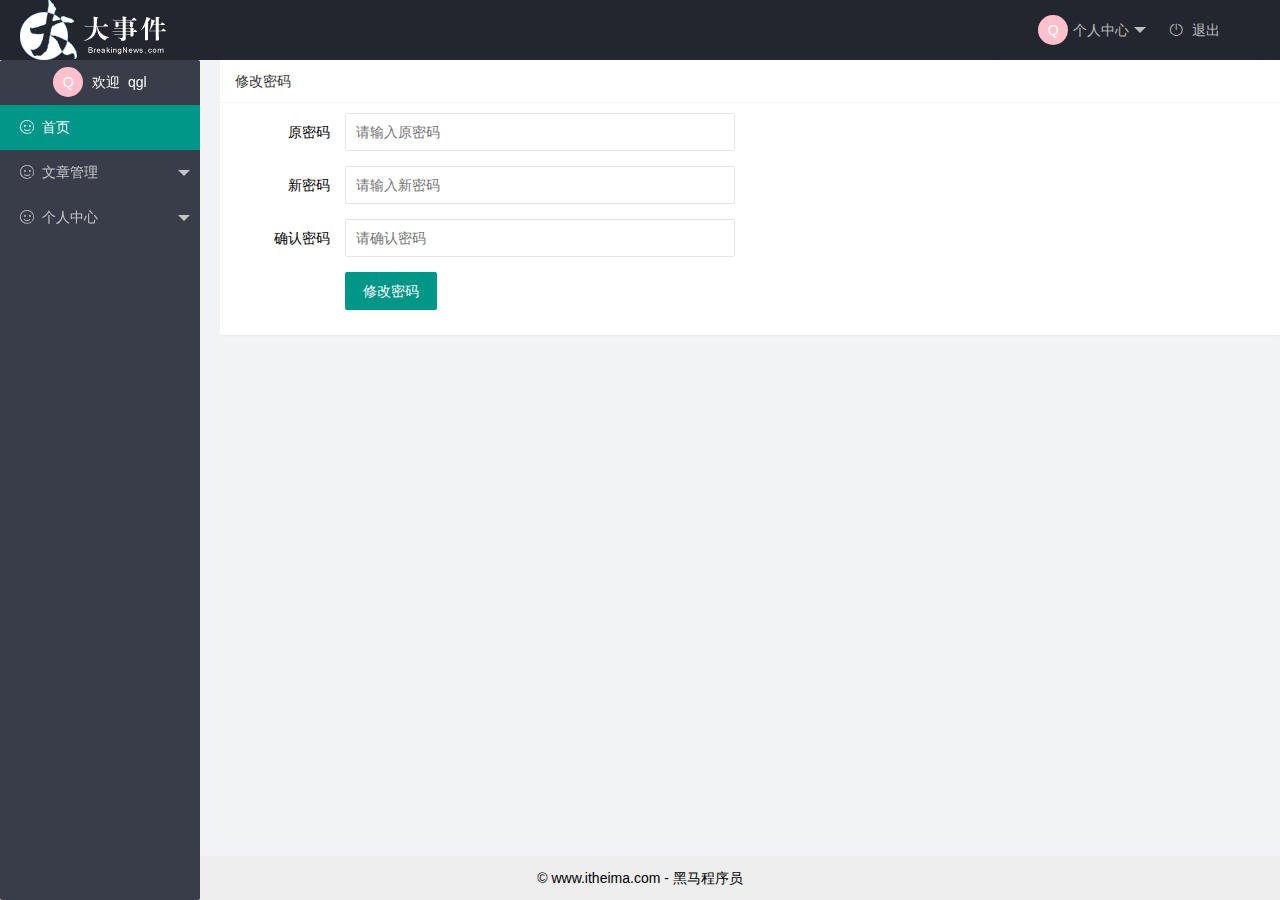
==== commit 1b242096: "完成了修改密码功能" ====
--- a/index.html
+++ b/index.html
@@ -1,7 +1,7 @@
 <!--
  * @Author: your name
  * @Date: 2020-11-09 09:12:24
- * @LastEditTime: 2020-11-10 16:10:30
+ * @LastEditTime: 2020-11-10 17:44:52
  * @LastEditors: Please set LastEditors
  * @Description: In User Settings Edit
  * @FilePath: \大事件\index.html
@@ -42,28 +42,33 @@
                     <span class="myavatar">Q</span>
                     <img src="//t.cn/RCzsdCq" class="layui-nav-img myself"><span class="welcome">欢迎&nbsp;&nbsp;qgl</span>
                 </li>
-                <li class="layui-nav-item layui-this"><a href="javascript:;"><i class="layui-icon layui-icon-face-smile"></i>首页</a></li>
+                <li class="layui-nav-item layui-this"><a href="./home/dashboard.html" target="main_iframe"><i class="layui-icon layui-icon-face-smile"></i>首页</a></li>
                 <li class="layui-nav-item">
                     <a href="javascript:;"><i class="layui-icon layui-icon-face-smile"></i>文章管理</a>
                     <dl class="layui-nav-child">
-                        <dd><a href="javascript:;"><i class="layui-icon layui-icon-face-smile"></i>文章管理</a></dd>
-                        <dd><a href="javascript:;"><i class="layui-icon layui-icon-face-smile"></i>文章列表</a></dd>
-                        <dd><a href="javascript:;"><i class="layui-icon layui-icon-face-smile"></i>发表文章</a></dd>
+                        <dd><a href="./article/article_categroy.html" target="main_iframe"><i class="layui-icon layui-icon-face-smile"></i>文章管理</a></dd>
+                        <dd><a href="./article/article_list.html" target="main_iframe"><i class="layui-icon layui-icon-face-smile"></i>文章列表</a></dd>
+                        <dd><a href="./article/article_release.html" target="main_iframe"><i class="layui-icon layui-icon-face-smile"></i>发表文章</a></dd>
                     </dl>
                 </li>
                 <li class="layui-nav-item">
                     <a href="javascript:;"><i class="layui-icon layui-icon-face-smile"></i>个人中心</a>
                     <dl class="layui-nav-child">
-                        <dd><a href="javascript:;"><i class="layui-icon layui-icon-face-smile"></i>基本资料</a></dd>
-                        <dd><a href="javascript:;"><i class="layui-icon layui-icon-face-smile"></i>更换头像</a></dd>
-                        <dd><a href="javascript:;"><i class="layui-icon layui-icon-face-smile"></i>重置密码</a></dd>
+                        <dd><a href="./user/user_info.html" target="main_iframe"><i class="layui-icon layui-icon-face-smile"></i>基本资料</a></dd>
+                        <dd><a href="./user/user_avatar.html" target="main_iframe"><i class="layui-icon layui-icon-face-smile"></i>更换头像</a></dd>
+                        <dd><a href="./user/user_pass.html" target="main_iframe"><i class="layui-icon layui-icon-face-smile"></i>重置密码</a></dd>
                     </dl>
                 </li>
             </ul>
         </aside>
         <main>
-            我是主内容
+            <!-- 内容主体区域 -->
+            <iframe src="./user/user_pass.html" name="main_iframe" width="100%" height="100%" frameborder="0"></iframe>
         </main>
+        <footer>
+            <span>© www.itheima.com - 黑马程序员</span>
+            <div></div>
+        </footer>
     </div>
     <script src="./assets/lib/jquery.js"></script>
     <script src="./assets/lib/layui/layui.all.js"></script>
--- a/assets/css/index.css
+++ b/assets/css/index.css
@@ -15,6 +15,7 @@
 .container {
     height: 100%;
     position: relative;
+    overflow: hidden;
 }
 
 .container header {
@@ -45,6 +46,7 @@
     top: 60px;
     left: 0;
     bottom: 0;
+    z-index: 998;
 }
 
 .container aside ul {
@@ -80,6 +82,31 @@
 }
 
 .container main {
+    height: 100%;
     padding-left: 220px;
-    padding-top: 20px;
+    /* margin-bottom: 44px; */
+}
+
+footer {
+    position: absolute;
+    left: 0;
+    right: 0;
+    bottom: 0;
+    height: 44px;
+}
+
+footer span {
+    position: absolute;
+    left: 0;
+    right: 0;
+    bottom: 0;
+    height: 44px;
+    line-height: 44px;
+    padding: 0 15px;
+    background-color: #eee;
+    text-align: center;
+}
+
+footer div {
+    height: 44px;
 }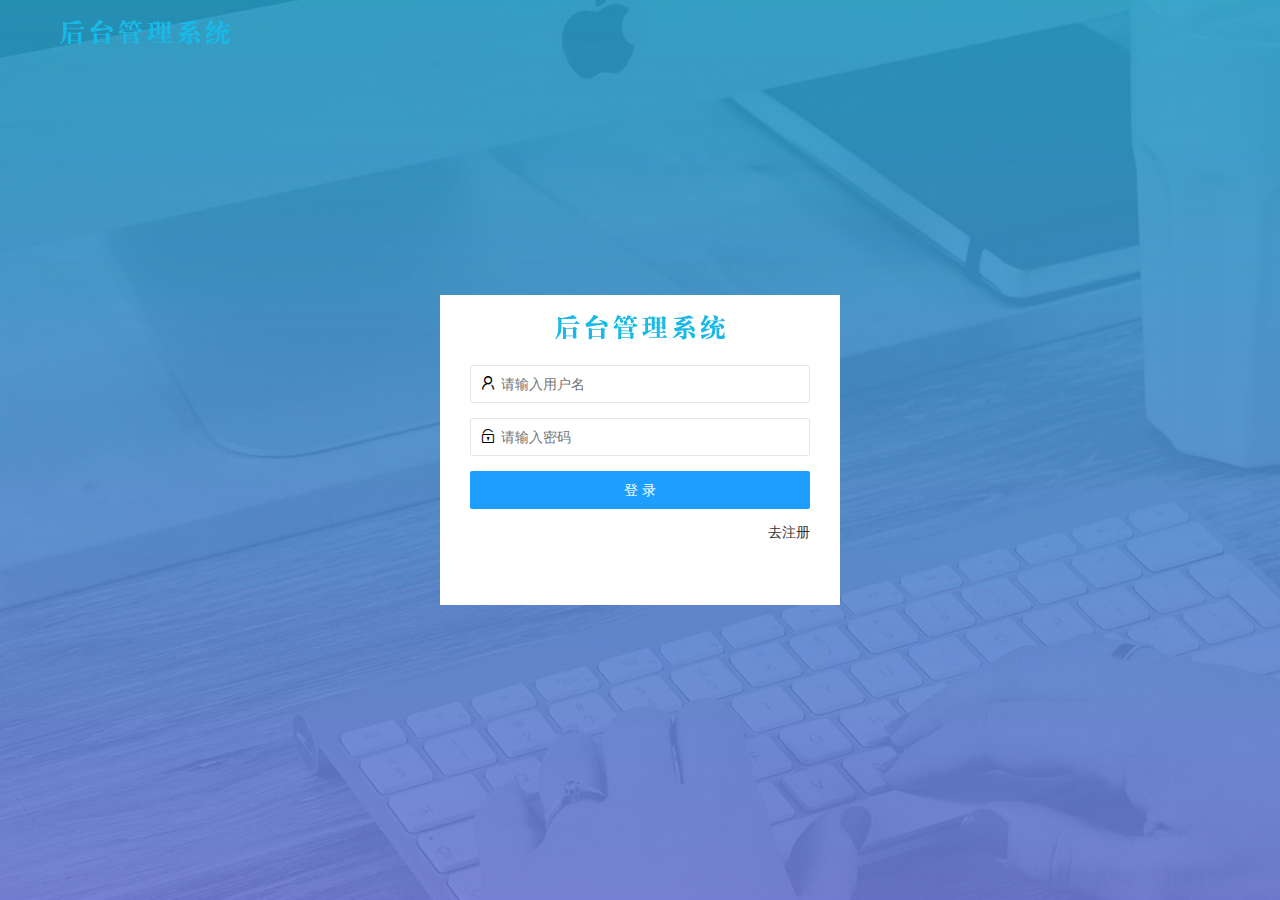
==== commit 55527a61: "赶紧保存一下，谁动了我的代码害我改了半天" ====
--- a/index.html
+++ b/index.html
@@ -1,7 +1,7 @@
 <!--
  * @Author: your name
  * @Date: 2020-11-09 09:12:24
- * @LastEditTime: 2020-11-10 17:44:52
+ * @LastEditTime: 2020-11-11 15:17:36
  * @LastEditors: Please set LastEditors
  * @Description: In User Settings Edit
  * @FilePath: \大事件\index.html
@@ -13,6 +13,10 @@
     <meta charset="UTF-8">
     <meta name="viewport" content="width=device-width, initial-scale=1.0">
     <title>Document</title>
+    <script>
+        let tokenStr = localStorage.getItem('token')
+        if (!tokenStr) location.href = './login.html'
+    </script>
     <link rel='stylesheet' href="assets/lib/layui/css/layui.css">
     <link rel="stylesheet" href="./assets/css/index.css">
 
@@ -46,7 +50,7 @@
                 <li class="layui-nav-item">
                     <a href="javascript:;"><i class="layui-icon layui-icon-face-smile"></i>文章管理</a>
                     <dl class="layui-nav-child">
-                        <dd><a href="./article/article_categroy.html" target="main_iframe"><i class="layui-icon layui-icon-face-smile"></i>文章管理</a></dd>
+                        <dd><a href="./article/article_categroy.html" target="main_iframe"><i class="layui-icon layui-icon-face-smile"></i>文章类别</a></dd>
                         <dd><a href="./article/article_list.html" target="main_iframe"><i class="layui-icon layui-icon-face-smile"></i>文章列表</a></dd>
                         <dd><a href="./article/article_release.html" target="main_iframe"><i class="layui-icon layui-icon-face-smile"></i>发表文章</a></dd>
                     </dl>
@@ -63,7 +67,7 @@
         </aside>
         <main>
             <!-- 内容主体区域 -->
-            <iframe src="./user/user_pass.html" name="main_iframe" width="100%" height="100%" frameborder="0"></iframe>
+            <iframe src="./article/article_categroy.html" name="main_iframe" width="100%" height="100%" frameborder="0"></iframe>
         </main>
         <footer>
             <span>© www.itheima.com - 黑马程序员</span>
